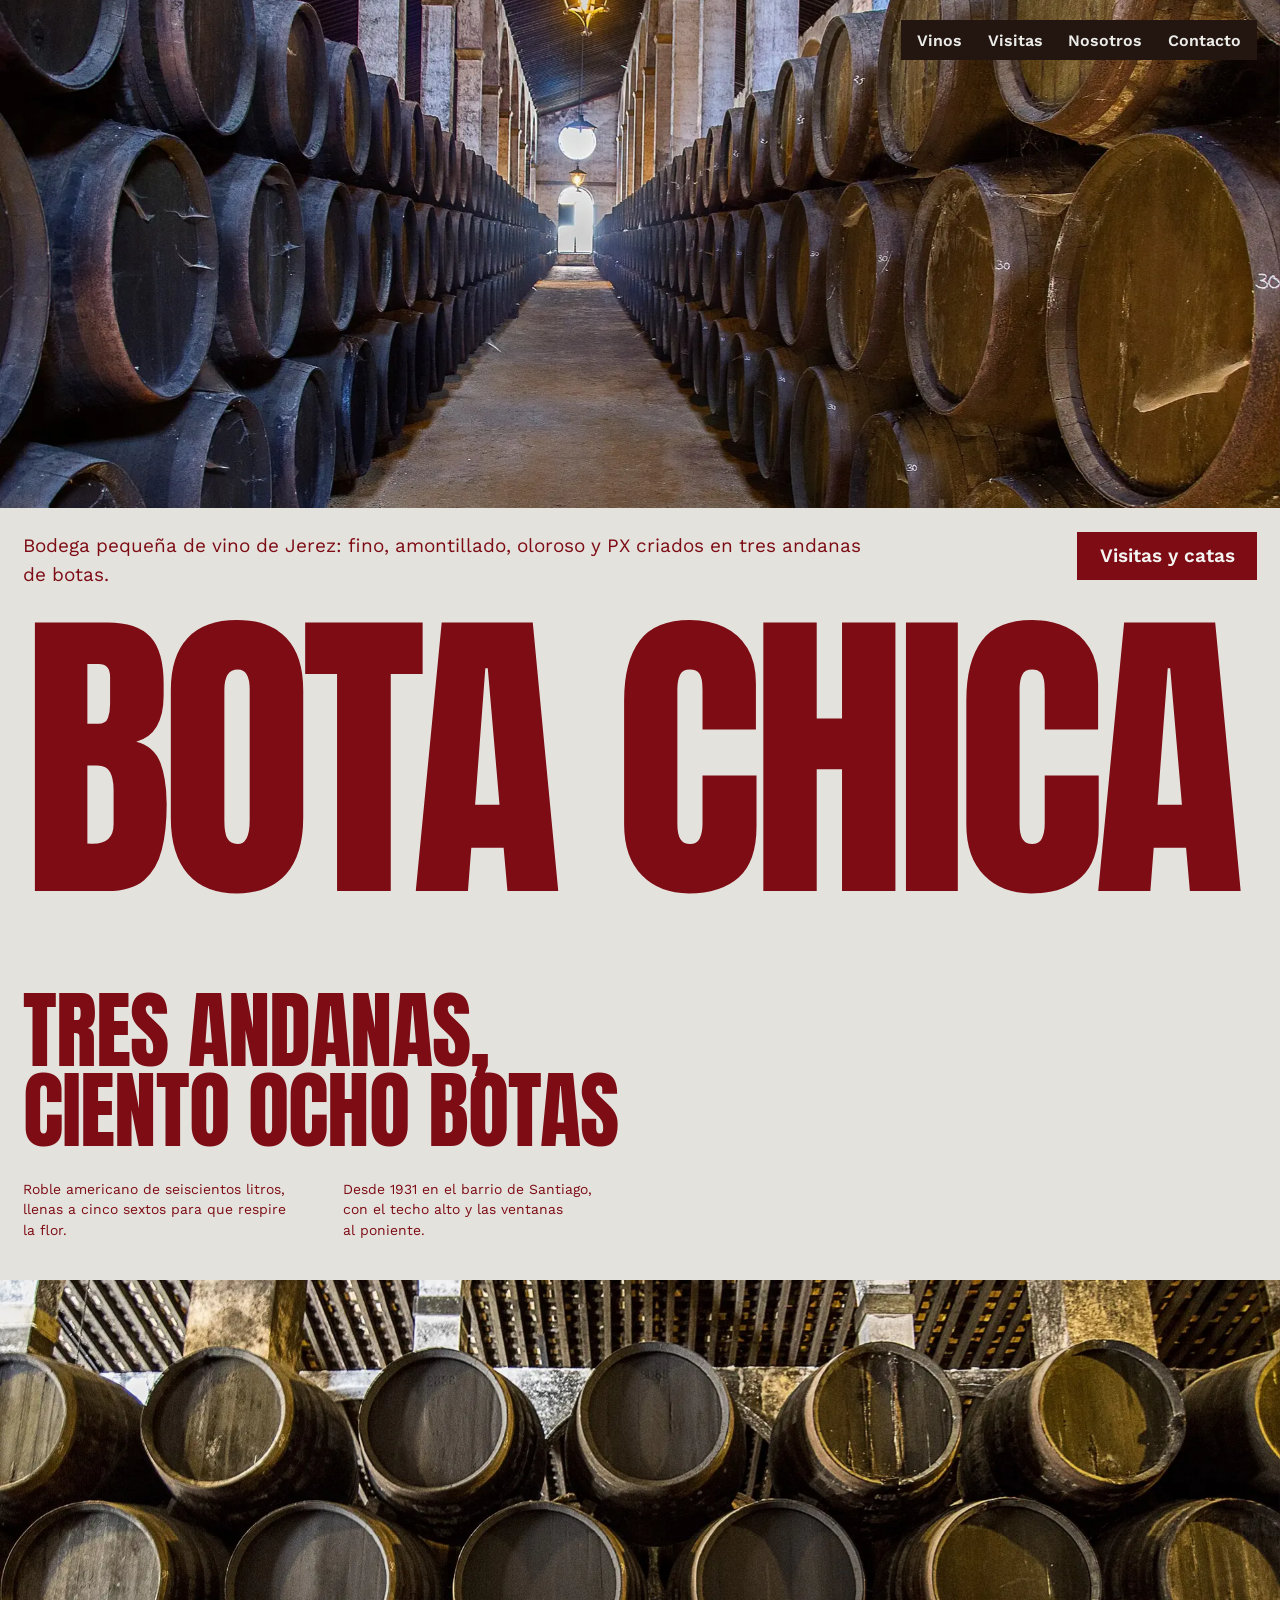
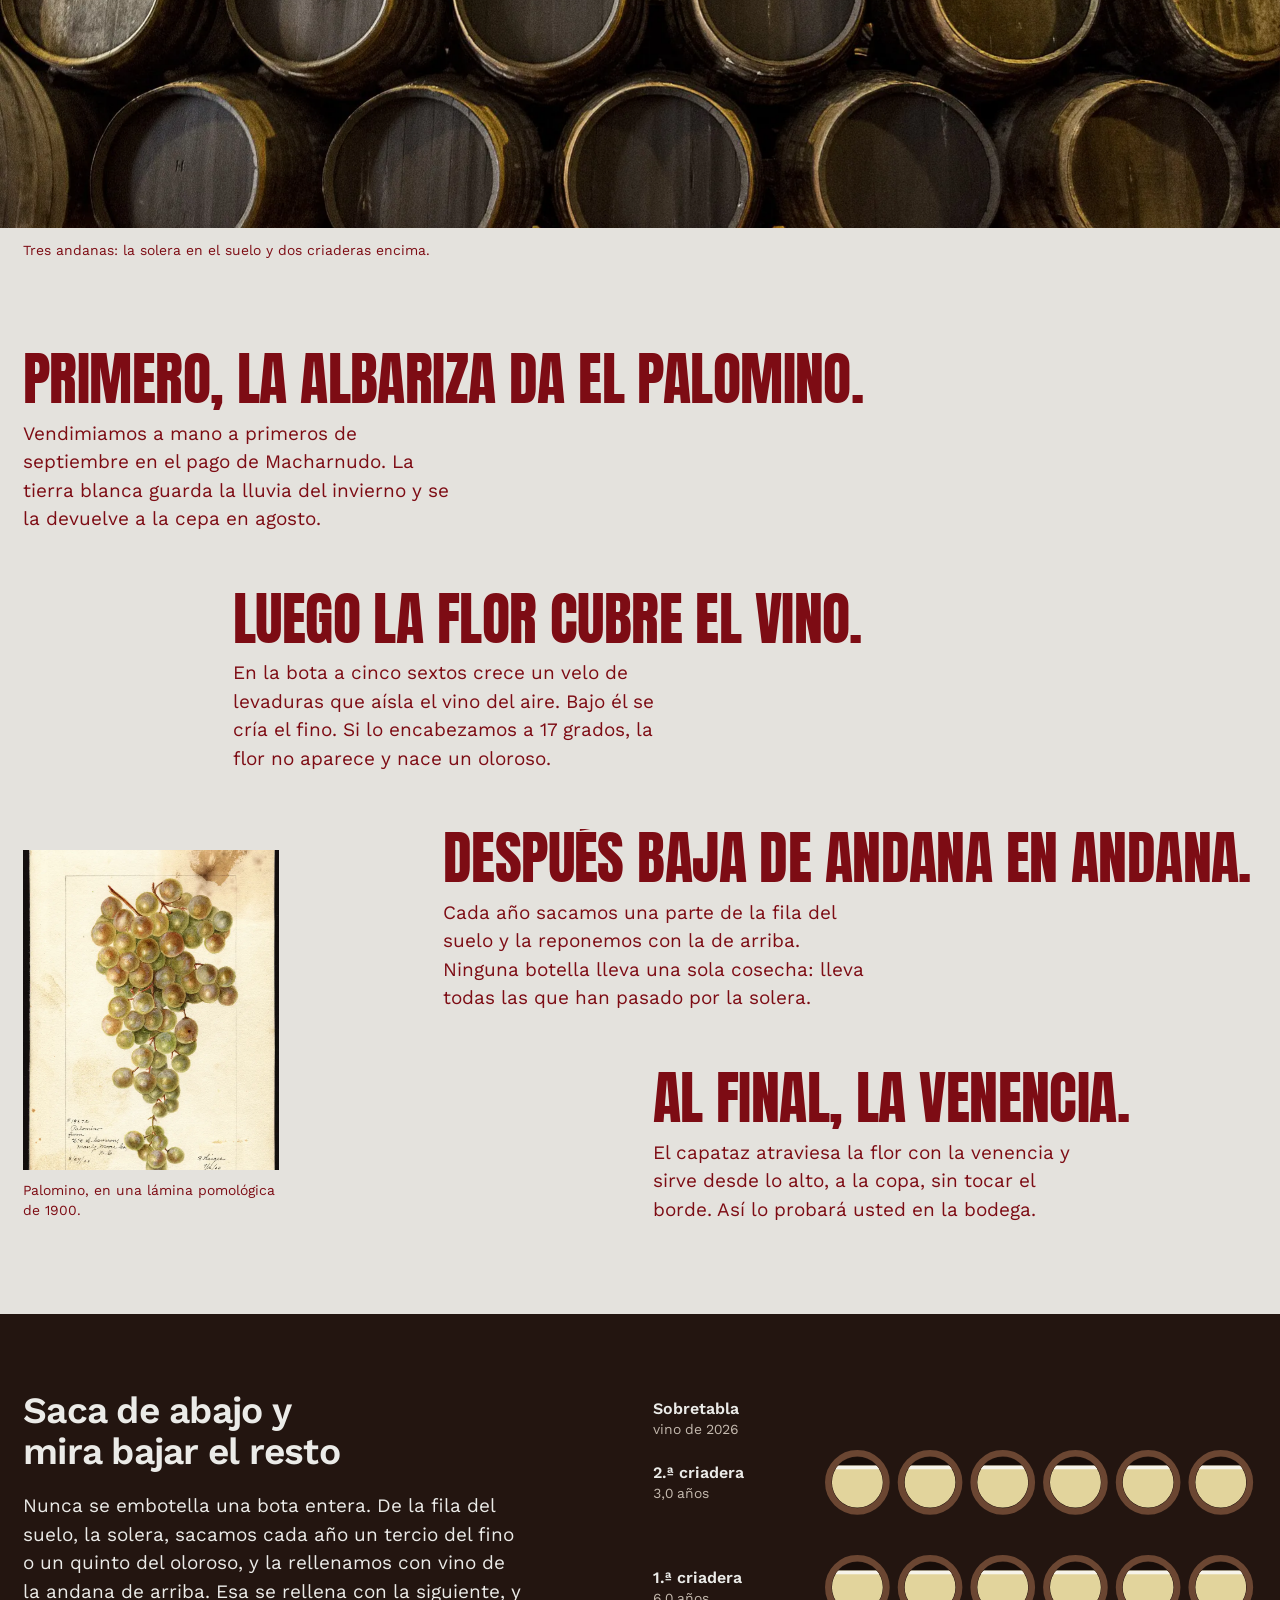
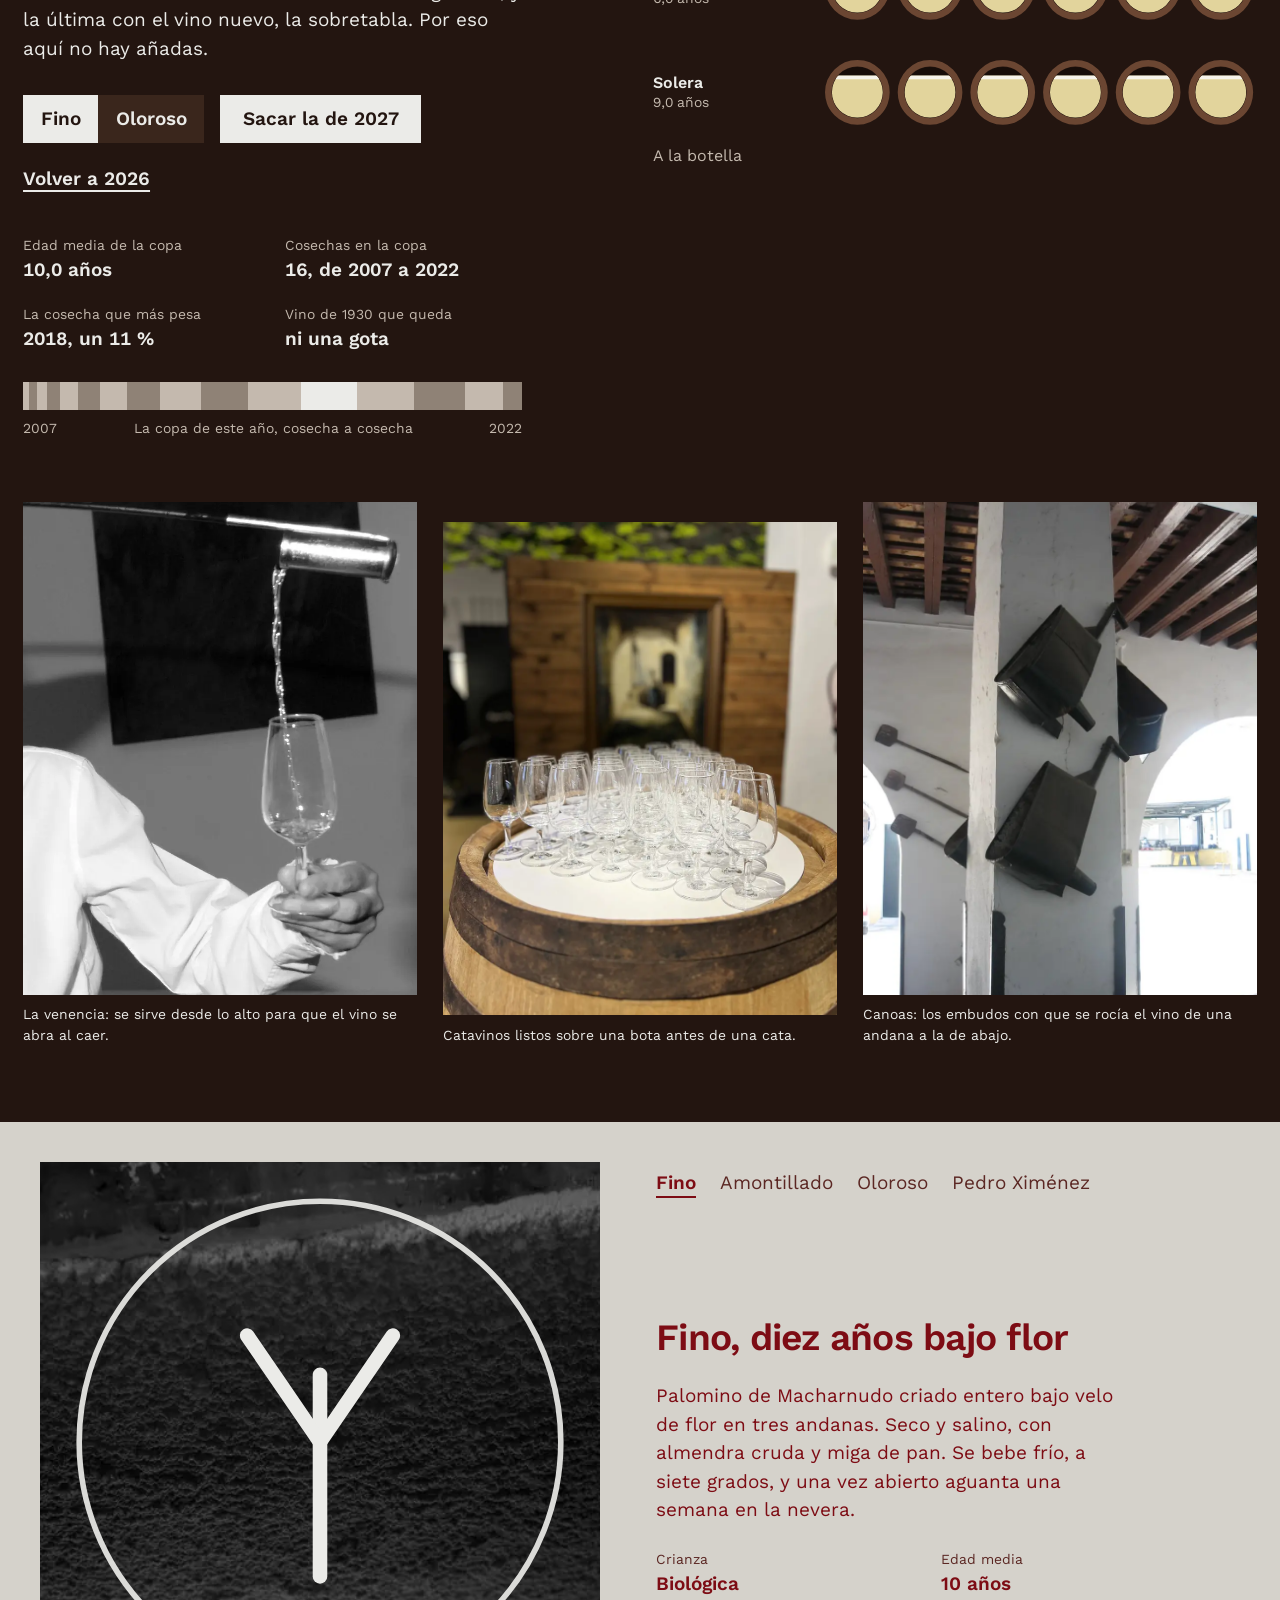
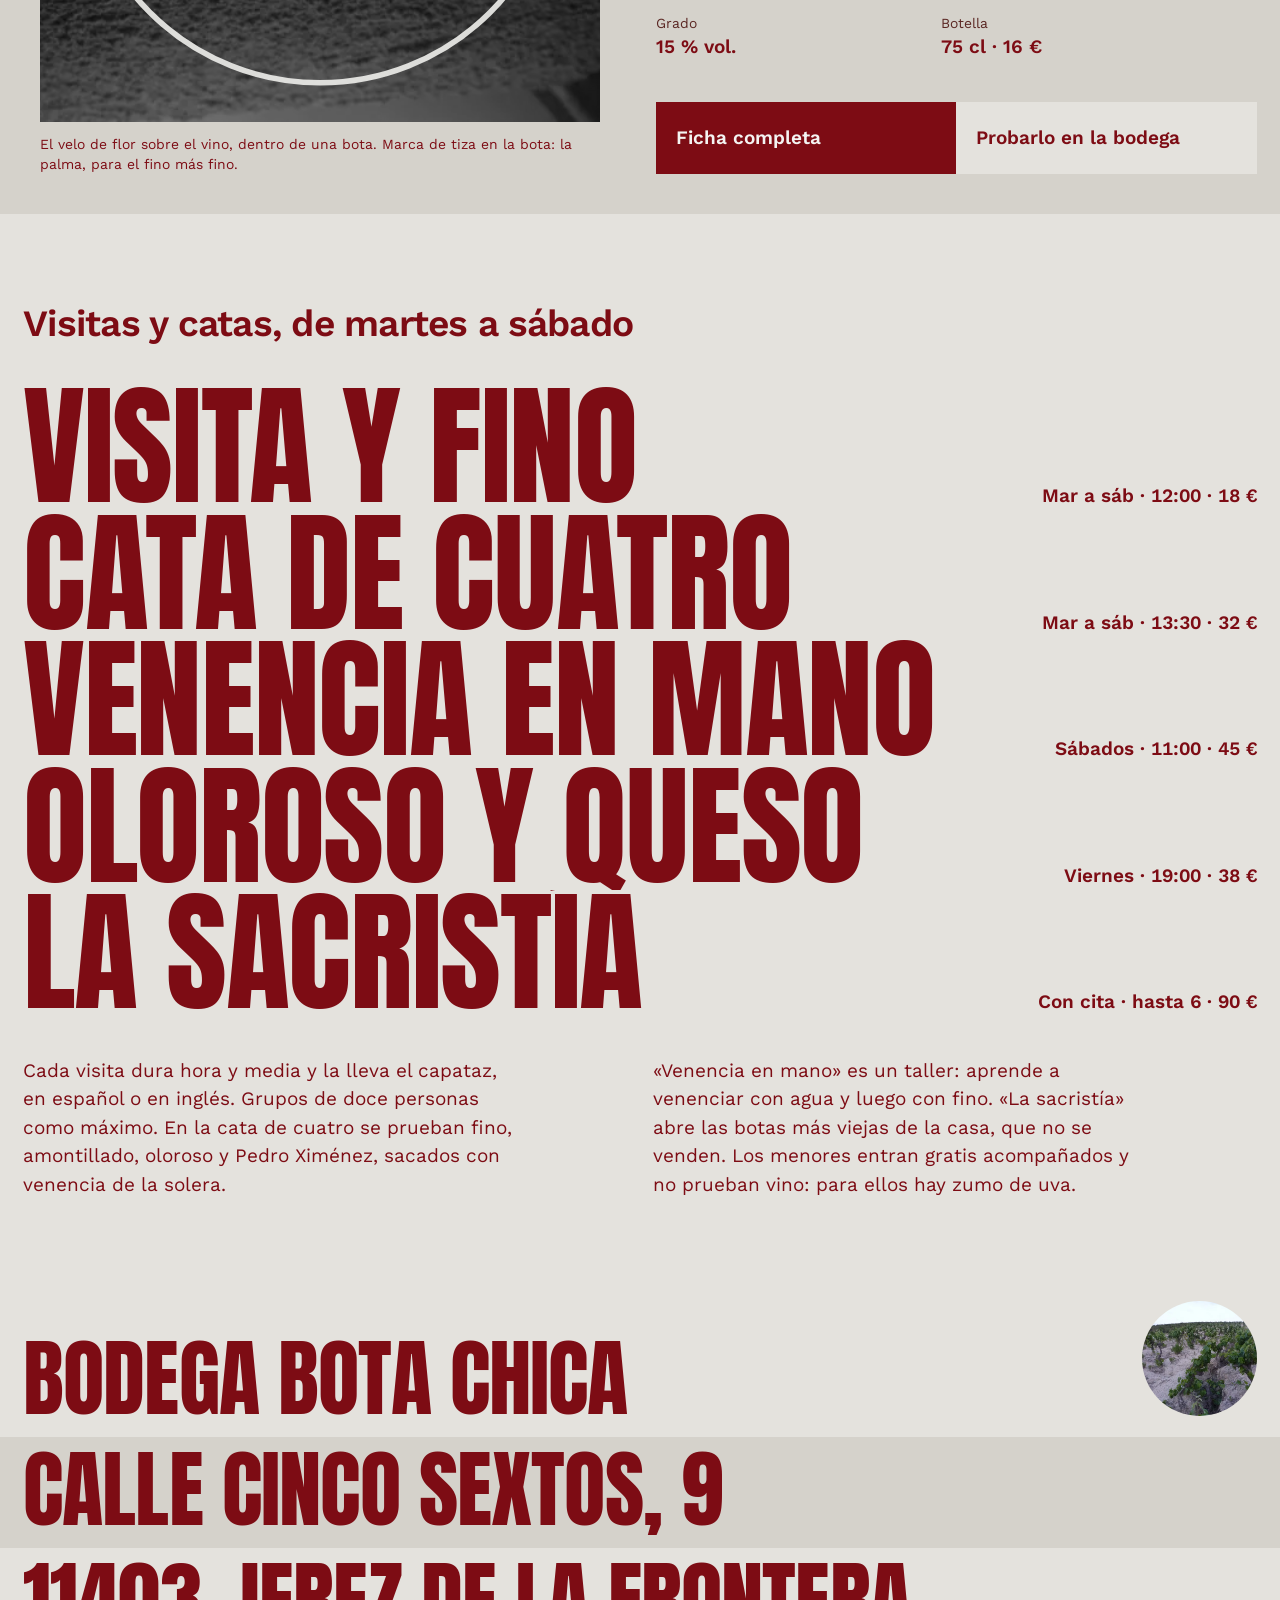
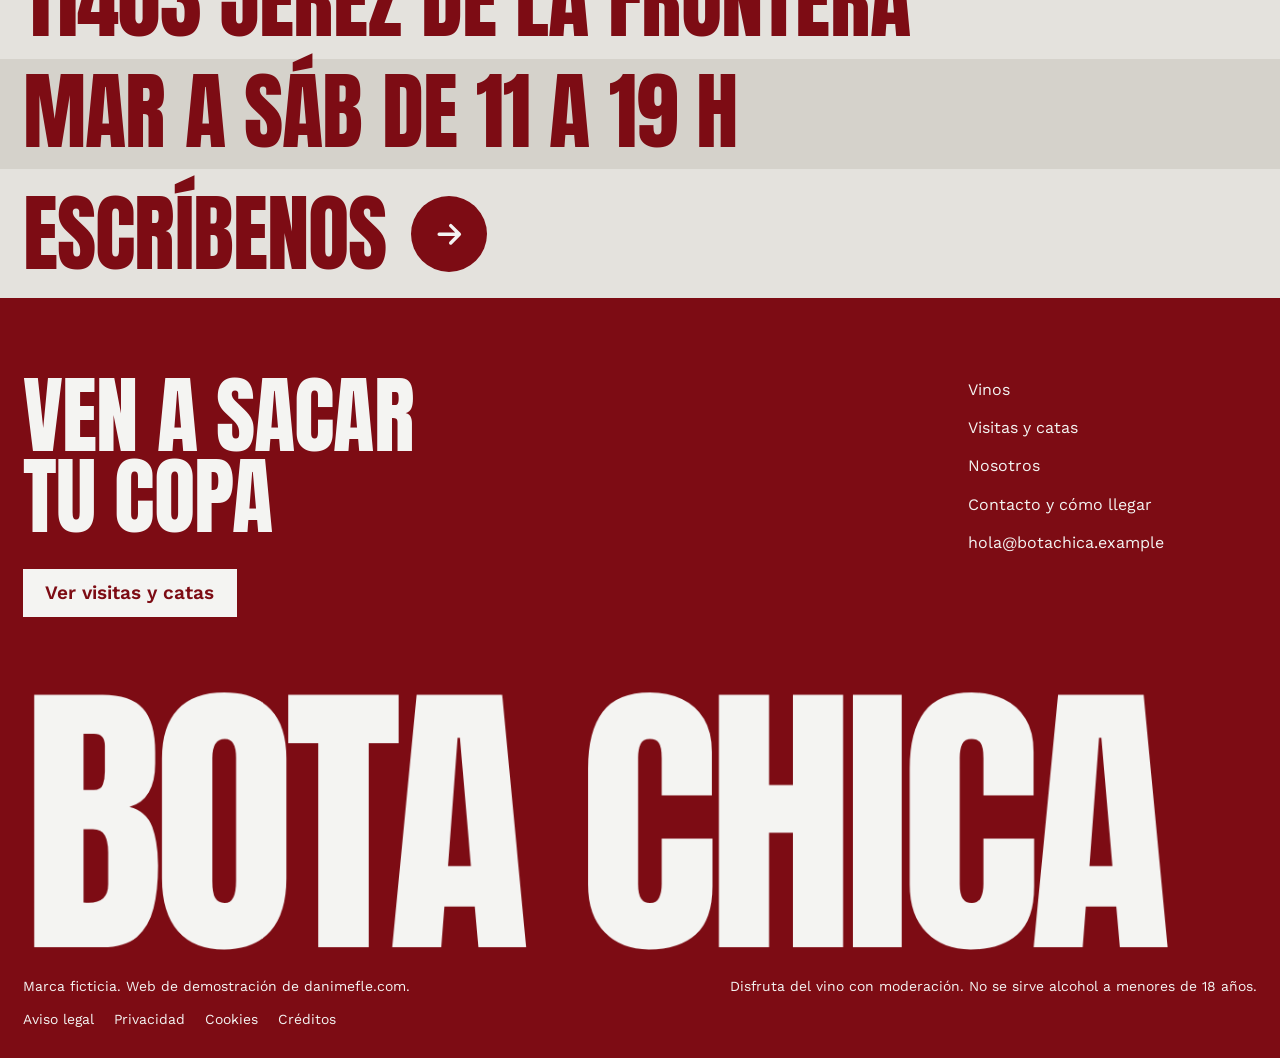
==== index.html @ 3f272dba "Web de demostración completa: portada, páginas del negocio, contacto, legales y créditos" ====
<!doctype html>
<!--
  index.html: Bodega Bota Chica · Vino de Jerez criado en tres andanas
  Web de demostración de una bodega ficticia de vino de Jerez. HTML, CSS y JS en ficheros propios (la CSP no deja código en línea).
  Demo website for a fictional sherry bodega. HTML, CSS and JS in their own files (the CSP forbids inline code).
-->
<html lang="es">
<head>
  <meta charset="utf-8">
  <meta name="viewport" content="width=device-width, initial-scale=1">
  <title>Bodega Bota Chica · Vino de Jerez criado en tres andanas</title>
  <meta name="description" content="Bodega pequeña y ficticia de vino de Jerez: fino, amontillado, oloroso y Pedro Ximénez de criaderas y soleras. Visitas y catas de martes a sábado.">
  <!-- Marca ficticia: no debe salir en buscadores / Fictional brand: keep it out of search engines -->
  <meta name="robots" content="noindex, follow">
  <link rel="canonical" href="https://botachica.danimefle.com/">
  <meta name="theme-color" content="#e4e2dd">
  <!-- Open Graph y Twitter / Open Graph and Twitter -->
  <meta property="og:type" content="website">
  <meta property="og:locale" content="es_ES">
  <meta property="og:site_name" content="Bodega Bota Chica">
  <meta property="og:title" content="Bodega Bota Chica · Vino de Jerez criado en tres andanas">
  <meta property="og:description" content="Bodega pequeña y ficticia de vino de Jerez: fino, amontillado, oloroso y Pedro Ximénez de criaderas y soleras. Visitas y catas de martes a sábado.">
  <meta property="og:url" content="https://botachica.danimefle.com/">
  <meta property="og:image" content="https://botachica.danimefle.com/assets/og/portada.jpg">
  <meta property="og:image:width" content="1200">
  <meta property="og:image:height" content="630">
  <meta name="twitter:card" content="summary_large_image">
  <meta name="twitter:title" content="Bodega Bota Chica · Vino de Jerez criado en tres andanas">
  <meta name="twitter:description" content="Bodega pequeña y ficticia de vino de Jerez: fino, amontillado, oloroso y Pedro Ximénez de criaderas y soleras. Visitas y catas de martes a sábado.">
  <meta name="twitter:image" content="https://botachica.danimefle.com/assets/og/portada.jpg">
  <!-- Iconos y manifiesto / Icons and manifest -->
  <link rel="icon" href="assets/favicon.svg" type="image/svg+xml">
  <link rel="icon" href="assets/favicon-32.png" type="image/png" sizes="32x32">
  <link rel="apple-touch-icon" href="assets/apple-touch-icon.png">
  <link rel="manifest" href="site.webmanifest">
  <!-- Fuentes locales precargadas / Local fonts preloaded -->
  <link rel="preload" href="assets/fonts/anton-400-latin.woff2" as="font" type="font/woff2" crossorigin>
  <link rel="preload" href="assets/fonts/work-sans-var-latin.woff2" as="font" type="font/woff2" crossorigin>
  <script type="application/ld+json">{"@context":"https://schema.org","@type":"WebSite","name":"Bodega Bota Chica","url":"https://botachica.danimefle.com/","inLanguage":"es","description":"Web de demostración de una bodega ficticia de vino de Jerez."}</script>
  <link rel="preload" href="assets/img/bodega-nave-1920.webp" as="image" imagesrcset="assets/img/bodega-nave-960.webp 960w, assets/img/bodega-nave-1920.webp 1920w, assets/img/bodega-nave-2560.webp 2560w" imagesizes="100vw">
  <link rel="stylesheet" href="assets/css/bota-chica.css">
  <!-- Marca html.js antes de pintar / Marks html.js before paint -->
  <script src="assets/js/early.js"></script>
  <script src="assets/js/bota-chica.js" defer></script>
  <!-- Analítica sin cookies / Cookieless analytics -->
  <script defer data-domain="botachica.danimefle.com" src="https://analytics.danimefle.com/js/script.js"></script>
</head>
<body>
  <a class="saltar" href="#contenido">Saltar al contenido</a>
  <!-- ============ PORTADA: el nombre bajo la fotografía ============ -->
  <!-- ============ HERO: the name under the photograph ============ -->
  <header class="hero" id="inicio">
    <div class="hero__photo" data-hero-photo>
      <img src="assets/img/bodega-nave-1920.webp"
           srcset="assets/img/bodega-nave-960.webp 960w, assets/img/bodega-nave-1920.webp 1920w, assets/img/bodega-nave-2560.webp 2560w"
           sizes="100vw" width="1920" height="1280" fetchpriority="high"
           alt="Nave de una bodega de Jerez: dos hileras de botas apiladas en andanas a lo largo de un pasillo con farol y arcos encalados">
      <!-- Navegación sobre la esquina de la foto / Navigation over the photo's corner -->
      <nav class="nav" aria-label="Principal">
        <button class="nav__toggle" type="button" aria-expanded="false" aria-controls="nav-lista">Menú</button>
        <ul class="nav__list" id="nav-lista">
          <li><a class="nav__link" href="vinos.html">Vinos</a></li>
          <li><a class="nav__link" href="visitas.html">Visitas</a></li>
          <li><a class="nav__link" href="sobre-nosotros.html">Nosotros</a></li>
          <li><a class="nav__link" href="contacto.html">Contacto</a></li>
        </ul>
      </nav>
    </div>
    <div class="hero__band">
      <div class="hero__row">
        <p class="hero__lead" data-load style="--d:380ms">Bodega pequeña de vino de Jerez: fino, amontillado, oloroso y PX criados en tres andanas de botas.</p>
        <a class="button" data-load style="--d:460ms" href="visitas.html">Visitas y catas</a>
      </div>
      <h1 class="mark" data-mark="hero">
        <span class="mark__word"><span class="mark__inner">Bota<span class="mark__salto"> </span>Chica</span></span>
      </h1>
    </div>
  </header>

  <main id="contenido">

    <!-- ============ INTRO: titular que rotula una panorámica ============ -->
    <!-- ============ INTRO: a heading that captions a panorama ============ -->
    <section class="intro" aria-labelledby="intro-titulo">
      <div class="intro__head">
        <h2 class="big lines" id="intro-titulo">
          <span class="line"><span data-line style="--i:0">Tres andanas,</span></span>
          <span class="line"><span data-line style="--i:1">ciento ocho botas</span></span>
        </h2>
        <div class="intro__captions">
          <p class="small" data-reveal style="--i:2">Roble americano de seiscientos litros, llenas a cinco sextos para que respire la flor.</p>
          <p class="small" data-reveal style="--i:3">Desde 1931 en el barrio de Santiago, con el techo alto y las ventanas al poniente.</p>
        </div>
      </div>
      <figure class="intro__pano" data-shutter>
        <div class="intro__frame">
          <img src="assets/img/tres-andanas-1920.webp"
               srcset="assets/img/tres-andanas-960.webp 960w, assets/img/tres-andanas-1920.webp 1920w, assets/img/tres-andanas-2560.webp 2560w"
               sizes="100vw" width="1920" height="1280" data-drift
               alt="Tres filas de botas de roble apiladas unas sobre otras bajo arcos encalados, con números de tiza en las cabezas">
        </div>
        <figcaption class="small intro__cap">Tres andanas: la solera en el suelo y dos criaderas encima.</figcaption>
      </figure>
    </section>

    <!-- ============ CÓMO SE HACE: líneas en escalera ============ -->
    <!-- ============ HOW IT IS MADE: lines that step across ============ -->
    <section class="steps" aria-label="Cómo se hace el vino">
      <ol class="steps__list">
        <li class="step step--1" data-reveal>
          <h2 class="big step__line lines"><span class="line"><span data-line>Primero, la albariza da el palomino.</span></span></h2>
          <p class="step__text">Vendimiamos a mano a primeros de septiembre en el pago de Macharnudo. La tierra blanca guarda la lluvia del invierno y se la devuelve a la cepa en agosto.</p>
        </li>
        <li class="step step--2" data-reveal>
          <h3 class="big step__line lines"><span class="line"><span data-line>Luego la flor cubre el vino.</span></span></h3>
          <p class="step__text">En la bota a cinco sextos crece un velo de levaduras que aísla el vino del aire. Bajo él se cría el fino. Si lo encabezamos a 17 grados, la flor no aparece y nace un oloroso.</p>
        </li>
        <li class="step step--3" data-reveal>
          <h3 class="big step__line lines"><span class="line"><span data-line>Después baja de andana en andana.</span></span></h3>
          <p class="step__text">Cada año sacamos una parte de la fila del suelo y la reponemos con la de arriba. Ninguna botella lleva una sola cosecha: lleva todas las que han pasado por la solera.</p>
        </li>
        <li class="step step--4" data-reveal>
          <h3 class="big step__line step__line--last lines"><span class="line"><span data-line>Al final, la venencia.</span></span></h3>
          <p class="step__text">El capataz atraviesa la flor con la venencia y sirve desde lo alto, a la copa, sin tocar el borde. Así lo probará usted en la bodega.</p>
        </li>
      </ol>
      <figure class="steps__plate" data-shutter>
        <img src="assets/img/lamina-palomino-900.webp" width="900" height="1351"
             alt="Lámina en acuarela de un racimo de uva palomino, verde dorada, con hojas y anotaciones a lápiz" loading="lazy">
        <figcaption class="small">Palomino, en una lámina pomológica de 1900.</figcaption>
      </figure>
    </section>

    <!-- ============ LA SOLERA: la cosa viva (sacar y rociar) ============ -->
    <!-- ============ THE SOLERA: the live thing (draw off and refill) ============ -->
    <section class="solera" id="solera" aria-labelledby="solera-titulo">
      <div class="solera__grid">
        <div class="solera__text">
          <h2 class="head" id="solera-titulo" data-reveal>Saca de abajo y mira bajar el resto</h2>
          <p data-reveal style="--i:1">Nunca se embotella una bota entera. De la fila del suelo, la solera, sacamos cada año un tercio del fino o un quinto del oloroso, y la rellenamos con vino de la andana de arriba. Esa se rellena con la siguiente, y la última con el vino nuevo, la sobretabla. Por eso aquí no hay añadas.</p>

          <!-- Controles: solo aparecen con JavaScript / Controls: only shown with JavaScript -->
          <div class="solera__controls" data-reveal style="--i:2">
            <div class="vino-switch" role="group" aria-label="Vino de la solera">
              <button class="chip" type="button" data-vino-elige="fino" aria-pressed="true">Fino</button>
              <button class="chip" type="button" data-vino-elige="oloroso" aria-pressed="false">Oloroso</button>
            </div>
            <button class="button button--chalk" type="button" data-saca><span>Sacar la de <span data-saca-anio>2027</span></span></button>
            <button class="textbutton" type="button" data-reinicia>Volver a 2026</button>
          </div>

          <!-- Lecturas: valores de 2026 ya escritos para la página sin script -->
          <!-- Readouts: 2026 values already written for the no-script page -->
          <dl class="lecturas" aria-live="polite" data-reveal style="--i:3">
            <div><dt>Edad media de la copa</dt><dd data-lee="edad">10,0 años</dd></div>
            <div><dt>Cosechas en la copa</dt><dd data-lee="cosechas">16, de 2007 a 2022</dd></div>
            <div><dt>La cosecha que más pesa</dt><dd data-lee="pesa">2018, un 11 %</dd></div>
            <div><dt>Vino de 1930 que queda</dt><dd data-lee="fundacion">ni una gota</dd></div>
          </dl>
          <div class="copa" aria-hidden="true" data-reveal style="--i:4">
            <div class="copa__strip" data-copa></div>
            <div class="copa__ends small"><span data-copa-ini>2007</span><span>La copa de este año, cosecha a cosecha</span><span data-copa-fin>2022</span></div>
          </div>
        </div>

        <figure class="andanas" data-vino="fino" aria-label="Dibujo de las tres andanas de la solera">
          <div class="andanas__sobre">
            <span class="andanas__label">Sobretabla <span class="andanas__age">vino de <span data-sobre-anio>2026</span></span></span>
            <span class="chorro" data-chorro="3"></span>
          </div>

          <div class="andana" data-fila="2">
            <span class="andanas__label">2.ª criadera <span class="andanas__age" data-edad-fila="2">3,0 años</span></span>
            <svg class="andana__svg" viewBox="0 0 600 100" aria-hidden="true" focusable="false">
              <defs><clipPath id="cab-2"><circle cx="50" cy="50" r="35"/><circle cx="150" cy="50" r="35"/><circle cx="250" cy="50" r="35"/><circle cx="350" cy="50" r="35"/><circle cx="450" cy="50" r="35"/><circle cx="550" cy="50" r="35"/></clipPath></defs>
              <g class="bota__cabeza"><circle cx="50" cy="50" r="35"/><circle cx="150" cy="50" r="35"/><circle cx="250" cy="50" r="35"/><circle cx="350" cy="50" r="35"/><circle cx="450" cy="50" r="35"/><circle cx="550" cy="50" r="35"/></g>
              <g clip-path="url(#cab-2)"><g class="vino" data-nivel><rect class="vino__liquido" x="0" y="27" width="600" height="80"/><rect class="vino__flor" x="0" y="27" width="600" height="5"/></g></g>
              <g class="bota__aro"><circle cx="50" cy="50" r="40"/><circle cx="150" cy="50" r="40"/><circle cx="250" cy="50" r="40"/><circle cx="350" cy="50" r="40"/><circle cx="450" cy="50" r="40"/><circle cx="550" cy="50" r="40"/></g>
            </svg>
          </div>
          <div class="andanas__gap"><span class="chorro" data-chorro="2"></span></div>

          <div class="andana" data-fila="1">
            <span class="andanas__label">1.ª criadera <span class="andanas__age" data-edad-fila="1">6,0 años</span></span>
            <svg class="andana__svg" viewBox="0 0 600 100" aria-hidden="true" focusable="false">
              <defs><clipPath id="cab-1"><circle cx="50" cy="50" r="35"/><circle cx="150" cy="50" r="35"/><circle cx="250" cy="50" r="35"/><circle cx="350" cy="50" r="35"/><circle cx="450" cy="50" r="35"/><circle cx="550" cy="50" r="35"/></clipPath></defs>
              <g class="bota__cabeza"><circle cx="50" cy="50" r="35"/><circle cx="150" cy="50" r="35"/><circle cx="250" cy="50" r="35"/><circle cx="350" cy="50" r="35"/><circle cx="450" cy="50" r="35"/><circle cx="550" cy="50" r="35"/></g>
              <g clip-path="url(#cab-1)"><g class="vino" data-nivel><rect class="vino__liquido" x="0" y="27" width="600" height="80"/><rect class="vino__flor" x="0" y="27" width="600" height="5"/></g></g>
              <g class="bota__aro"><circle cx="50" cy="50" r="40"/><circle cx="150" cy="50" r="40"/><circle cx="250" cy="50" r="40"/><circle cx="350" cy="50" r="40"/><circle cx="450" cy="50" r="40"/><circle cx="550" cy="50" r="40"/></g>
            </svg>
          </div>
          <div class="andanas__gap"><span class="chorro" data-chorro="1"></span></div>

          <div class="andana" data-fila="0">
            <span class="andanas__label">Solera <span class="andanas__age" data-edad-fila="0">9,0 años</span></span>
            <svg class="andana__svg" viewBox="0 0 600 100" aria-hidden="true" focusable="false">
              <defs><clipPath id="cab-0"><circle cx="50" cy="50" r="35"/><circle cx="150" cy="50" r="35"/><circle cx="250" cy="50" r="35"/><circle cx="350" cy="50" r="35"/><circle cx="450" cy="50" r="35"/><circle cx="550" cy="50" r="35"/></clipPath></defs>
              <g class="bota__cabeza"><circle cx="50" cy="50" r="35"/><circle cx="150" cy="50" r="35"/><circle cx="250" cy="50" r="35"/><circle cx="350" cy="50" r="35"/><circle cx="450" cy="50" r="35"/><circle cx="550" cy="50" r="35"/></g>
              <g clip-path="url(#cab-0)"><g class="vino" data-nivel><rect class="vino__liquido" x="0" y="27" width="600" height="80"/><rect class="vino__flor" x="0" y="27" width="600" height="5"/></g></g>
              <g class="bota__aro"><circle cx="50" cy="50" r="40"/><circle cx="150" cy="50" r="40"/><circle cx="250" cy="50" r="40"/><circle cx="350" cy="50" r="40"/><circle cx="450" cy="50" r="40"/><circle cx="550" cy="50" r="40"/></g>
            </svg>
          </div>
          <div class="andanas__salida"><span class="chorro chorro--salida" data-chorro="0"></span><span class="andanas__label">A la botella</span></div>
        </figure>
      </div>

      <!-- Fotos del oficio bajo la solera / Photos of the craft under the solera -->
      <div class="solera__fotos">
        <figure class="solera__foto" data-shutter>
          <img src="assets/img/venencia-recorte-768.webp" width="768" height="1278" loading="lazy"
               alt="La punta de una venencia vierte un chorro fino de vino en una copa que sostiene una mano">
          <figcaption class="small">La venencia: se sirve desde lo alto para que el vino se abra al caer.</figcaption>
        </figure>
        <figure class="solera__foto" data-shutter>
          <img src="assets/img/catavinos-bota-900.webp" width="900" height="1200" loading="lazy"
               alt="Catavinos vacíos preparados sobre la tapa de una bota">
          <figcaption class="small">Catavinos listos sobre una bota antes de una cata.</figcaption>
        </figure>
        <figure class="solera__foto" data-shutter>
          <img src="assets/img/canoas-800.webp" width="800" height="1066"
               alt="Canoas de metal colgadas de una columna encalada: los embudos con los que se pasa el vino de una bota a otra" loading="lazy">
          <figcaption class="small">Canoas: los embudos con que se rocía el vino de una andana a la de abajo.</figcaption>
        </figure>
      </div>
    </section>

    <!-- ============ LOS VINOS: placa cuadrada y texto escueto ============ -->
    <!-- ============ THE WINES: square plate, spare text ============ -->
    <section class="vinos" id="vinos" aria-label="Los vinos de la bodega">
      <figure class="vinos__plate" data-shutter>
        <img src="assets/img/velo-de-flor-1200.webp" srcset="assets/img/velo-de-flor-700.webp 700w, assets/img/velo-de-flor-1200.webp 1200w" sizes="(min-width: 48em) 50vw, 100vw" width="1200" height="800"
             alt="Velo de flor visto de cerca dentro de una bota: una capa de levadura rugosa sobre el vino" loading="lazy">
        <!-- Cabeza de bota con la marca de tiza del vino elegido / Cask head with the chalk mark of the chosen wine -->
        <svg class="tiza" viewBox="0 0 100 100" aria-hidden="true" focusable="false">
          <circle class="tiza__aro" cx="50" cy="50" r="43"/>
          <g class="tiza__marca is-on" data-marca="fino"><path pathLength="1" d="M50 74 L50 38"/><path pathLength="1" d="M50 50 L37 31"/><path pathLength="1" d="M50 50 L63 31"/></g>
          <g class="tiza__marca" data-marca="amontillado"><path pathLength="1" d="M40 72 L60 30"/><path pathLength="1" d="M64 70 L65 71"/></g>
          <g class="tiza__marca" data-marca="oloroso"><path pathLength="1" d="M33 72 L49 30"/><path pathLength="1" d="M51 72 L67 30"/></g>
          <g class="tiza__marca" data-marca="px"><path pathLength="1" d="M30 72 L30 32 L41 32 C51 32 51 50 41 50 L30 50"/><path pathLength="1" d="M57 32 L73 72"/><path pathLength="1" d="M73 32 L57 72"/></g>
        </svg>
        <figcaption class="small">El velo de flor sobre el vino, dentro de una bota. <span data-marca-texto>Marca de tiza en la bota: la palma, para el fino más fino.</span></figcaption>
      </figure>

      <div class="vinos__side">
        <div class="tabs" role="tablist" aria-label="Elige un vino">
          <button class="tab" role="tab" type="button" id="tab-fino" aria-controls="vino-fino" aria-selected="true" data-tab="fino">Fino</button>
          <button class="tab" role="tab" type="button" id="tab-amontillado" aria-controls="vino-amontillado" aria-selected="false" tabindex="-1" data-tab="amontillado">Amontillado</button>
          <button class="tab" role="tab" type="button" id="tab-oloroso" aria-controls="vino-oloroso" aria-selected="false" tabindex="-1" data-tab="oloroso">Oloroso</button>
          <button class="tab" role="tab" type="button" id="tab-px" aria-controls="vino-px" aria-selected="false" tabindex="-1" data-tab="px">Pedro Ximénez</button>
        </div>

        <!-- Fichas de vino: sin script se ven las cuatro seguidas -->
        <!-- Wine sheets: without script all four show one after another -->
        <div class="vino-panel" role="tabpanel" id="vino-fino" aria-labelledby="tab-fino" data-panel="fino" data-marca-texto="Marca de tiza en la bota: la palma, para el fino más fino.">
          <h2 class="head">Fino, diez años bajo flor</h2>
          <p>Palomino de Macharnudo criado entero bajo velo de flor en tres andanas. Seco y salino, con almendra cruda y miga de pan. Se bebe frío, a siete grados, y una vez abierto aguanta una semana en la nevera.</p>
          <dl class="ficha">
            <div><dt>Crianza</dt><dd>Biológica</dd></div>
            <div><dt>Edad media</dt><dd>10 años</dd></div>
            <div><dt>Grado</dt><dd>15 % vol.</dd></div>
            <div><dt>Botella</dt><dd>75 cl · 16 €</dd></div>
          </dl>
          <div class="cells">
            <a class="cell cell--ink" href="vinos.html#fino">Ficha completa</a>
            <a class="cell cell--tone" href="visitas.html">Probarlo en la bodega</a>
          </div>
        </div>

        <div class="vino-panel" role="tabpanel" id="vino-amontillado" aria-labelledby="tab-amontillado" data-panel="amontillado" data-marca-texto="Marca de tiza de la casa para las botas de amontillado: raya y punto.">
          <h2 class="head">Amontillado, dieciocho años</h2>
          <p>Empieza como nuestro fino. Cuando la flor se agota, pasados los diez años, lo encabezamos a diecisiete grados y sigue otros ocho en una solera sin velo. Avellana tostada, yodo y un final largo y seco.</p>
          <dl class="ficha">
            <div><dt>Crianza</dt><dd>Biológica y oxidativa</dd></div>
            <div><dt>Edad media</dt><dd>18 años</dd></div>
            <div><dt>Grado</dt><dd>18 % vol.</dd></div>
            <div><dt>Botella</dt><dd>50 cl · 28 €</dd></div>
          </dl>
          <div class="cells">
            <a class="cell cell--ink" href="vinos.html#amontillado">Ficha completa</a>
            <a class="cell cell--tone" href="visitas.html">Probarlo en la bodega</a>
          </div>
        </div>

        <div class="vino-panel" role="tabpanel" id="vino-oloroso" aria-labelledby="tab-oloroso" data-panel="oloroso" data-marca-texto="Marca de tiza en la bota: dos rayas, las botas de oloroso.">
          <h2 class="head">Oloroso, dieciséis años</h2>
          <p>Lo encabezamos desde el primer día para que no crezca la flor y el aire haga su trabajo despacio. Sale caoba, con nuez, cuero y un punto de naranja amarga. Seco, aunque huela a dulce.</p>
          <dl class="ficha">
            <div><dt>Crianza</dt><dd>Oxidativa</dd></div>
            <div><dt>Edad media</dt><dd>16 años</dd></div>
            <div><dt>Grado</dt><dd>19 % vol.</dd></div>
            <div><dt>Botella</dt><dd>50 cl · 26 €</dd></div>
          </dl>
          <div class="cells">
            <a class="cell cell--ink" href="vinos.html#oloroso">Ficha completa</a>
            <a class="cell cell--tone" href="visitas.html">Probarlo en la bodega</a>
          </div>
        </div>

        <div class="vino-panel" role="tabpanel" id="vino-px" aria-labelledby="tab-px" data-panel="px" data-marca-texto="Marca de tiza de la casa para el Pedro Ximénez: las letras de la uva.">
          <h2 class="head">Pedro Ximénez, doce años</h2>
          <p>Uva Pedro Ximénez asoleada sobre esteras hasta que se vuelve pasa. El mosto se encabeza y se cría en su propia solera, la más pequeña de la casa. Higo, dátil y café; para el postre o para el queso azul.</p>
          <dl class="ficha">
            <div><dt>Crianza</dt><dd>Oxidativa</dd></div>
            <div><dt>Edad media</dt><dd>12 años</dd></div>
            <div><dt>Grado</dt><dd>15 % vol.</dd></div>
            <div><dt>Botella</dt><dd>37,5 cl · 24 €</dd></div>
          </dl>
          <div class="cells">
            <a class="cell cell--ink" href="vinos.html#px">Ficha completa</a>
            <a class="cell cell--tone" href="visitas.html">Probarlo en la bodega</a>
          </div>
        </div>
      </div>
    </section>

    <!-- ============ VISITAS: una por línea, como un cartel ============ -->
    <!-- ============ VISITS: one per poster line ============ -->
    <section class="visitas" id="visitas" aria-labelledby="visitas-titulo">
      <h2 class="head visitas__titulo" id="visitas-titulo" data-reveal>Visitas y catas, de martes a sábado</h2>
      <ul class="cartel">
        <li data-reveal style="--i:0"><a class="cartel__row" href="visitas.html#visita-y-fino"><span class="cartel__name">Visita y fino</span><span class="cartel__fact">Mar a sáb · 12:00 · 18 €</span></a></li>
        <li data-reveal style="--i:1"><a class="cartel__row" href="visitas.html#cata-de-cuatro"><span class="cartel__name">Cata de cuatro</span><span class="cartel__fact">Mar a sáb · 13:30 · 32 €</span></a></li>
        <li data-reveal style="--i:2"><a class="cartel__row" href="visitas.html#venencia-en-mano"><span class="cartel__name">Venencia en mano</span><span class="cartel__fact">Sábados · 11:00 · 45 €</span></a></li>
        <li data-reveal style="--i:3"><a class="cartel__row" href="visitas.html#oloroso-y-queso"><span class="cartel__name">Oloroso y queso</span><span class="cartel__fact">Viernes · 19:00 · 38 €</span></a></li>
        <li data-reveal style="--i:4"><a class="cartel__row" href="visitas.html#la-sacristia"><span class="cartel__name">La sacristía</span><span class="cartel__fact">Con cita · hasta 6 · 90 €</span></a></li>
      </ul>
      <div class="visitas__notas">
        <p data-reveal style="--i:5">Cada visita dura hora y media y la lleva el capataz, en español o en inglés. Grupos de doce personas como máximo. En la cata de cuatro se prueban fino, amontillado, oloroso y Pedro Ximénez, sacados con venencia de la solera.</p>
        <p data-reveal style="--i:6">«Venencia en mano» es un taller: aprende a venenciar con agua y luego con fino. «La sacristía» abre las botas más viejas de la casa, que no se venden. Los menores entran gratis acompañados y no prueban vino: para ellos hay zumo de uva.</p>
      </div>
    </section>

    <!-- ============ DÓNDE: la dirección en filas grandes ============ -->
    <!-- ============ WHERE: the address in display rows ============ -->
    <section class="donde" id="donde" aria-labelledby="donde-titulo">
      <div class="fila fila--a">
        <h2 class="fila__text" id="donde-titulo">Bodega Bota Chica</h2>
        <img class="fila__foto" src="assets/img/albariza-600.webp" width="600" height="450" loading="lazy"
             alt="Viñas de palomino sobre tierra albariza, blanca y agrietada">
      </div>
      <div class="fila fila--b"><a class="fila__text fila__link" href="contacto.html#mapa">Calle Cinco Sextos, 9</a></div>
      <div class="fila fila--a"><p class="fila__text">11403 Jerez de la Frontera</p></div>
      <div class="fila fila--b"><p class="fila__text">Mar a sáb<span class="fila__br"> </span>de 11 a 19 h</p></div>
      <div class="fila fila--saludo">
        <p class="fila__text">Escríbenos</p>
        <a class="redondo" href="contacto.html" aria-label="Escribir a la bodega desde el formulario de contacto">
          <svg viewBox="0 0 24 24" aria-hidden="true" focusable="false"><path d="M5 12h13M13 6l6 6-6 6"/></svg>
        </a>
      </div>
    </section>

  </main>
  <!-- ============ PIE: invitación, enlaces y nombre entero ============ -->
  <!-- ============ FOOTER: invitation, links and the whole name ============ -->
  <footer class="pie">
    <div class="pie__top">
      <div class="pie__invita">
        <h2 class="big lines pie__frase" data-reveal>
          <span class="line"><span data-line style="--i:0">Ven a sacar</span></span>
          <span class="line"><span data-line style="--i:1">tu copa</span></span>
        </h2>
        <a class="button button--chalk" href="visitas.html" data-reveal style="--i:2">Ver visitas y catas</a>
      </div>
      <nav class="pie__links" aria-label="Pie" data-reveal style="--i:3">
        <ul>
          <li><a class="link" href="vinos.html">Vinos</a></li>
          <li><a class="link" href="visitas.html">Visitas y catas</a></li>
          <li><a class="link" href="sobre-nosotros.html">Nosotros</a></li>
          <li><a class="link" href="contacto.html">Contacto y cómo llegar</a></li>
          <li><a class="link" href="mailto:hola@botachica.example">hola@botachica.example</a></li>
        </ul>
      </nav>
    </div>
    <!-- Base del pie: el nombre entero a la izquierda y lo legal a la derecha -->
    <!-- Footer base: the whole name on the left, the legal lines on the right -->
    <div class="pie__base">
      <p class="mark mark--pie" aria-hidden="true" data-mark="pie"><span class="mark__word">Bota Chica</span></p>
      <div class="pie__legal small">
        <p>Marca ficticia. <a class="link" href="https://danimefle.com">Web de demostración de danimefle.com</a>.</p>
        <p>Disfruta del vino con moderación. No se sirve alcohol a menores de 18 años.</p>
        <ul class="pie__legales">
          <li><a class="link" href="aviso-legal.html">Aviso legal</a></li>
          <li><a class="link" href="privacidad.html">Privacidad</a></li>
          <li><a class="link" href="cookies.html">Cookies</a></li>
          <li><a class="link" href="creditos.html">Créditos</a></li>
        </ul>
      </div>
    </div>
  </footer>

</body>
</html>
---- assets/css/bota-chica.css ----
/*
  bota-chica.css: Estilos de la landing de Bodega Bota Chica.
  bota-chica.css: Styles for the Bodega Bota Chica landing page.

  Dirección: «el nombre como monumento». Suelo de tiza de albariza, tinta granate de oloroso
  y un campo oscuro de madera de bota para la solera. Anton para lo grande, Work Sans para leer.
  Direction: "the name as a monument". Albariza chalk ground, oloroso-garnet ink and a dark
  cask-wood field for the solera. Anton for the big type, Work Sans for reading.
*/

/* ---------- Fuentes locales / Local fonts ---------- */
@font-face {
  font-family: "Anton";
  src: url("../fonts/anton-400-latin.woff2") format("woff2");
  font-weight: 400;
  font-style: normal;
  font-display: swap;
}
@font-face {
  font-family: "Work Sans";
  src: url("../fonts/work-sans-var-latin.woff2") format("woff2");
  font-weight: 100 900;
  font-style: normal;
  font-display: swap;
}

/* ---------- Tokens: color, tipo, espacio y movimiento ---------- */
/* ---------- Tokens: colour, type, space and motion ---------- */
:root {
  /* Suelo de tiza y tinta granate (el dorado de la hoja queda prohibido) */
  /* Chalk ground and garnet ink (the sheet's gold is banned) */
  --bg: #e4e2dd;
  --surface: #d5d2cb;
  --ink: #7d0c14;
  --muted: #5b2723;
  --accent: #7d0c14;
  --accent-ink: #f4f4f2;
  /* Campo de madera de bota / Cask-wood field */
  --wood: #231510;
  --wood-2: #3a261c;
  --on-wood: #ebebe8;
  --on-wood-muted: #c4b9ae;
  /* Colores del vino, solo dentro del dibujo / Wine colours, only inside the drawing */
  --wine-fino: #e2d49c;
  --wine-flor: #f6f3ea;
  --wine-oloroso: #8c3a1b;

  --font-display: "Anton", "Arial Narrow", sans-serif;
  --font-text: "Work Sans", system-ui, sans-serif;

  /* Cinco tamaños más el monumento / Five sizes plus the monument */
  --step-small: clamp(0.8125rem, 0.79rem + 0.1vw, 0.875rem);
  --step-body: clamp(1.0625rem, 1rem + 0.25vw, 1.1875rem);
  --step-head: clamp(1.75rem, 1.2rem + 1.4vw, 2.5rem);
  --step-big: clamp(2.6rem, 1rem + 5.4vw, 5.6rem);
  --step-display: clamp(3.6rem, 0.6rem + 9.6vw, 9.4rem);

  --margin: clamp(1.125rem, 1.8vw, 1.75rem);
  --gutter: clamp(1rem, 2vw, 2rem);
  --section: clamp(4rem, 7vw, 7rem);

  --ease-out: cubic-bezier(0.22, 1, 0.36, 1);
  --ease-expo: cubic-bezier(0.16, 1, 0.3, 1);
  --ease-in-out: cubic-bezier(0.76, 0, 0.24, 1);
  --ease-soft: cubic-bezier(0.33, 1, 0.68, 1);
  --t-press: 140ms;
  --t-hover: 180ms;
  --t-ui: 240ms;
  --t-reveal: 800ms;
}

/* ---------- Base ---------- */
*, *::before, *::after { box-sizing: border-box; }
html { -webkit-text-size-adjust: 100%; text-size-adjust: 100%; }
body {
  margin: 0;
  background: var(--bg);
  color: var(--ink);
  font-family: var(--font-text);
  font-size: var(--step-body);
  line-height: 1.5;
  font-kerning: normal;
  -webkit-font-smoothing: antialiased;
  overflow-x: clip;
}
h1, h2, h3, p, figure, ul, ol, dl, dd { margin: 0; }
ul, ol { padding: 0; list-style: none; }
img, svg { display: block; max-width: 100%; }
img { height: auto; }
a { color: inherit; }
button { font: inherit; color: inherit; background: none; border: 0; padding: 0; cursor: pointer; }
p { max-width: 62ch; text-wrap: pretty; }
::selection { background: var(--ink); color: var(--accent-ink); }
:focus-visible { outline: 3px solid currentColor; outline-offset: 3px; }
:target { scroll-margin-top: 1rem; }
.sr-only { position: absolute; width: 1px; height: 1px; overflow: hidden; clip-path: inset(50%); white-space: nowrap; }
.small { font-size: var(--step-small); line-height: 1.45; }

/* Tipos de pantalla: Anton en mayúsculas, apretado / Display type: Anton, uppercase, tight */
.big, .mark, .cartel__name, .fila__text, .step__line {
  font-family: var(--font-display);
  font-weight: 400;
  text-transform: uppercase;
  letter-spacing: -0.01em;
  font-kerning: normal;
}
.big { font-size: var(--step-big); line-height: 0.95; }
.head { font-family: var(--font-text); font-weight: 600; font-size: var(--step-head); line-height: 1.1; letter-spacing: -0.02em; text-wrap: balance; }

/* Líneas con máscara para que suban / Masked lines that rise */
.lines .line { display: block; overflow: clip; padding-bottom: 0.06em; margin-bottom: -0.06em; }
.lines [data-line] { display: block; }

/* ---------- Controles: un botón, esquinas rectas ---------- */
/* ---------- Controls: one button shape, square corners ---------- */
.button {
  display: inline-flex; align-items: center; justify-content: center;
  min-height: 3rem; padding: 0 1.4rem;
  background: var(--accent); color: var(--accent-ink);
  font-weight: 600; text-decoration: none; white-space: nowrap;
  transition: transform var(--t-press) var(--ease-out), background-color var(--t-hover) ease, color var(--t-hover) ease;
}
.button:active { transform: scale(0.96); }
.button--chalk { background: var(--on-wood); color: var(--wood); }
.link { text-decoration: underline; text-decoration-color: transparent; text-underline-offset: 0.2em; text-decoration-thickness: 0.08em; transition: text-decoration-color var(--t-hover) ease; }
@media (hover: hover) and (pointer: fine) {
  .button:hover { background: var(--wood); color: var(--on-wood); }
  .button--chalk:hover { background: var(--bg); color: var(--ink); }
  .link:hover { text-decoration-color: currentColor; }
}

/* ============ PORTADA / HERO ============ */
.hero {
  min-height: 100svh;
  display: grid;
  grid-template-rows: minmax(40svh, 1fr) auto;
}
.hero__photo { position: relative; overflow: clip; background: #4b3b30; }
.hero__photo img { position: absolute; inset: 0; width: 100%; height: 100%; object-fit: cover; object-position: 50% 32%; transform-origin: 50% 40%; }
.hero__band { padding: 1.5rem var(--margin) 0; overflow: clip; }
.hero__row { display: flex; justify-content: space-between; align-items: flex-start; gap: var(--gutter); margin-bottom: 2.25rem; }
.hero__lead { max-width: 70ch; font-size: var(--step-body); }

/* El nombre ocupa todo el ancho: Anton mide unas 3,1 em en «ANDANA» */
/* The name spans the full width: Anton sets "ANDANA" at about 3.1 em */
.mark {
  /* «BOTA CHICA» mide unas 3,9 em en Anton; en el móvil va en dos líneas («CHICA», unas 2 em) */
  /* "BOTA CHICA" sets at about 3.9 em in Anton; on phones it breaks into two lines ("CHICA", about 2 em) */
  --fit: calc((100vw - 2 * var(--margin)) / 3.95);
  font-size: min(var(--fit), calc((60svh - 8rem) / 0.88), 36rem);
  line-height: 0.86;
  letter-spacing: -0.035em;
  white-space: nowrap;
  margin-top: 0.06em;
  padding-bottom: 0.02em;
}
.mark__word { display: block; transform-origin: 50% 100%; transform: scale(var(--mark-scale, 1)); will-change: transform; }

/* Navegación sobre la foto / Navigation over the photo */
.nav { position: absolute; top: 1.25rem; right: var(--margin); z-index: 2; color: var(--on-wood); }
.nav__list { display: flex; gap: 1.6rem; }
.nav__link { font-size: 1rem; font-weight: 600; text-decoration: underline; text-decoration-color: transparent; text-underline-offset: 0.25em; transition: text-decoration-color var(--t-hover) ease; }
.nav__link:hover, .nav__link:focus-visible { text-decoration-color: currentColor; }
.nav__toggle { display: none; font-weight: 600; font-size: 1rem; min-height: 2.75rem; padding: 0 0.25rem; }

/* ============ INTRO ============ */
.intro { padding-top: var(--section); overflow: clip; }
.intro__head { padding-inline: var(--margin); }
.intro__captions { display: flex; gap: 3rem; margin-top: 1.75rem; }
.intro__captions p { max-width: 17rem; }
.intro__pano { margin-top: 2.5rem; }
.intro__frame { position: relative; overflow: clip; aspect-ratio: 21 / 9; max-height: 68svh; width: 100%; background: #3d2c22; }
.intro__frame img { position: absolute; top: 0; left: 0; width: 100%; height: 116%; object-fit: cover; object-position: 50% 55%; transform: translateY(var(--drift, -6%)); will-change: transform; }
.intro__cap { padding: 0.75rem var(--margin) 0; }

/* ============ CÓMO SE HACE: escalera / HOW: staircase ============ */
.steps {
  padding: var(--section) var(--margin) 0;
  display: grid;
  grid-template-columns: repeat(12, minmax(0, 1fr));
  column-gap: var(--gutter);
}
.steps__list { grid-column: 1 / -1; grid-row: 1; display: grid; grid-template-columns: repeat(12, minmax(0, 1fr)); column-gap: var(--gutter); row-gap: 3.5rem; }
.step { grid-column-end: -1; }
.step--1 { grid-column-start: 1; }
.step--2 { grid-column-start: 3; }
.step--3 { grid-column-start: 5; }
.step--4 { grid-column-start: 7; }
.step__line { font-size: clamp(2.3rem, 4.5vw, 4.6rem); line-height: 1; white-space: nowrap; }
.step__line--last { color: var(--ink); }
.step__text { margin-top: 0.75rem; max-width: 36ch; }
/* La lámina cierra el hueco que deja la escalera / The plate closes the void the staircase leaves */
.steps__plate { grid-column: 1 / span 3; grid-row: 1; align-self: end; margin-bottom: 0.25rem; max-width: 16rem; }
.steps__plate img { width: 100%; aspect-ratio: 4 / 5; object-fit: cover; object-position: 50% 30%; }
.steps__plate figcaption { margin-top: 0.6rem; }

/* ============ LA SOLERA: campo de madera / THE SOLERA: wood field ============ */
.solera { margin-top: var(--section); background: var(--wood); color: var(--on-wood); padding: clamp(3.5rem, 6vw, 6rem) var(--margin); }
.solera__grid { display: grid; grid-template-columns: repeat(12, minmax(0, 1fr)); column-gap: var(--gutter); row-gap: 3rem; align-items: start; }
.solera__text { grid-column: 1 / span 5; }
.solera__text > p { margin-top: 1.25rem; color: var(--on-wood); }
.solera__controls { display: none; flex-wrap: wrap; align-items: center; gap: 0.75rem 1rem; margin-top: 2rem; }
.js .solera__controls { display: flex; }
.vino-switch { display: flex; }
.chip { min-height: 3rem; padding: 0 1.1rem; background: var(--wood-2); color: var(--on-wood); font-weight: 600; transition: background-color var(--t-hover) ease, color var(--t-hover) ease, transform var(--t-press) var(--ease-out); }
.chip[aria-pressed="true"] { background: var(--on-wood); color: var(--wood); }
.chip:active { transform: scale(0.96); }
.textbutton { min-height: 3rem; font-weight: 600; text-decoration: underline; text-underline-offset: 0.25em; text-decoration-thickness: 0.08em; }
.button[disabled] { opacity: 0.6; cursor: progress; }
@media (hover: hover) and (pointer: fine) { .chip[aria-pressed="false"]:hover { background: #4d3326; } }

.lecturas { margin-top: 2rem; display: grid; grid-template-columns: 1fr 1fr; gap: 1.25rem var(--gutter); }
.lecturas dt { font-size: var(--step-small); color: var(--on-wood-muted); }
.lecturas dd { font-weight: 600; font-variant-numeric: tabular-nums; font-size: var(--step-body); transition: opacity var(--t-ui) ease; }
.lecturas dd.is-changing { opacity: 0.35; }

/* Tira de cosechas: dos tonos alternos, sin líneas / Vintage strip: two alternating tones, no lines */
.copa { margin-top: 1.75rem; }
.copa__strip { display: flex; height: 1.75rem; background: var(--wood-2); overflow: clip; }
.copa__strip span { flex: 0 0 auto; height: 100%; transform-origin: 0 50%; transition: width 600ms var(--ease-out); }
.copa__strip span:nth-child(odd) { background: var(--on-wood-muted); }
.copa__strip span:nth-child(even) { background: #8f8276; }
.copa__strip span.is-max { background: var(--on-wood); }
.copa__ends { display: flex; justify-content: space-between; gap: 1rem; margin-top: 0.5rem; color: var(--on-wood-muted); }

/* Dibujo de las andanas / The andanas drawing */
.andanas { grid-column: 7 / -1; display: grid; gap: 0; width: 100%; max-width: 46rem; justify-self: end; }
.andana, .andanas__sobre, .andanas__salida { display: grid; grid-template-columns: 9.5rem 1fr; align-items: center; column-gap: 1rem; }
.andanas__label { font-weight: 600; font-size: 1rem; line-height: 1.3; }
.andanas__age { display: block; font-weight: 400; font-size: var(--step-small); color: var(--on-wood-muted); font-variant-numeric: tabular-nums; }
.andanas__sobre { min-height: 3.5rem; }
.andanas__gap { height: 2rem; display: grid; grid-template-columns: 9.5rem 1fr; column-gap: 1rem; }
.andanas__salida { min-height: 3.5rem; }
.andanas__salida .andanas__label { grid-column: 1; grid-row: 1; color: var(--on-wood-muted); font-weight: 400; }

/* Chorro de rocío entre filas: aparece de arriba abajo / Refill stream between rows: grows top-down */
.chorro { grid-column: 2; display: block; width: 0.55rem; height: 100%; margin-left: calc(100% / 12 - 0.275rem); background: var(--wine-now, var(--wine-fino)); transform: scaleY(0); transform-origin: 50% 0; opacity: 0; }
.andanas__sobre .chorro { height: 3.5rem; align-self: stretch; }
.andanas__salida .chorro { grid-column: 2; grid-row: 1; height: 3.5rem; }
.chorro.is-on { animation: chorro 900ms var(--ease-out) forwards; }
@keyframes chorro { 0% { transform: scaleY(0); opacity: 1; } 45% { transform: scaleY(1); opacity: 1; } 100% { transform: scaleY(1); opacity: 0; } }

.andana__svg { width: 100%; height: auto; overflow: visible; }
.bota__cabeza circle { fill: #170d09; }
.bota__aro circle { fill: none; stroke: #6b4632; stroke-width: 9; }
.vino { transition: transform 750ms var(--ease-in-out); }
.vino__liquido { fill: var(--wine-now, var(--wine-fino)); }
.vino__flor { fill: var(--wine-flor); transition: opacity var(--t-ui) ease; }
.andanas[data-vino="fino"] { --wine-now: var(--wine-fino); }
.andanas[data-vino="oloroso"] { --wine-now: var(--wine-oloroso); }
.andanas[data-vino="oloroso"] .vino__flor { opacity: 0; }

/* Fotos del oficio / Photos of the craft */
.solera__fotos { display: grid; grid-template-columns: repeat(12, minmax(0, 1fr)); column-gap: var(--gutter); margin-top: clamp(3rem, 5vw, 4.5rem); align-items: end; }
.solera__foto { grid-column: span 4; }
.solera__foto img { width: 100%; max-height: 66svh; object-fit: cover; }
.solera__foto--ancha img { aspect-ratio: 3 / 2; object-position: 50% 30%; }
.solera__foto img { aspect-ratio: 4 / 5; object-position: 50% 40%; }
.solera__foto figcaption { margin-top: 0.6rem; color: var(--on-wood); }

/* ============ LOS VINOS: placa y texto / THE WINES: plate and text ============ */
.vinos { background: var(--surface); display: grid; grid-template-columns: 1fr 1fr; }
.vinos__plate { position: relative; padding: 2.5rem; align-self: center; justify-self: center; width: 100%; max-width: 46rem; }
.vinos__plate img { width: 100%; aspect-ratio: 1 / 1; object-fit: cover; object-position: 50% 50%; filter: grayscale(1) brightness(0.62) contrast(1.15); }
.tiza { position: absolute; inset: 2.5rem 2.5rem auto; width: calc(100% - 5rem); aspect-ratio: 1 / 1; height: auto; pointer-events: none; }
.tiza__aro { fill: none; stroke: var(--on-wood); stroke-width: 1; opacity: 0.92; }
.tiza__marca path { fill: none; stroke: var(--on-wood); stroke-width: 2.6; stroke-linecap: round; stroke-linejoin: round; stroke-dasharray: 1; stroke-dashoffset: 1; transition: stroke-dashoffset 700ms var(--ease-out); }
.tiza__marca { opacity: 0; transition: opacity 120ms ease; }
.tiza__marca.is-on { opacity: 1; }
.tiza__marca.is-on path { stroke-dashoffset: 0; }
.tiza__marca.is-on path:nth-child(2) { transition-delay: 220ms; }
.tiza__marca.is-on path:nth-child(3) { transition-delay: 380ms; }
.vinos__plate figcaption { margin-top: 0.75rem; }

.vinos__side { display: flex; flex-direction: column; justify-content: space-between; gap: 2.5rem; padding: 2.5rem var(--margin) 2.5rem 1rem; }
.tabs { display: flex; flex-wrap: wrap; gap: 0.25rem 1.5rem; }
.tab { font-size: var(--step-body); min-height: 2.75rem; color: var(--muted); font-weight: 400; transition: color var(--t-hover) ease; }
.tab[aria-selected="true"] { color: var(--ink); font-weight: 600; text-decoration: underline; text-decoration-thickness: 0.12em; text-underline-offset: 0.35em; }
@media (hover: hover) and (pointer: fine) { .tab:hover { color: var(--ink); } }
.vino-panel { display: flex; flex-direction: column; gap: 1.5rem; }
.vino-panel[hidden] { display: none; }
.vino-panel + .vino-panel { margin-top: 3rem; }
.js .vino-panel + .vino-panel { margin-top: 0; }
.vino-panel > p { max-width: 40ch; }
.vino-panel.is-entering { animation: panel-in 520ms var(--ease-out); }
@keyframes panel-in { from { opacity: 0; transform: translateY(14px); } to { opacity: 1; transform: none; } }
.ficha { display: grid; grid-template-columns: repeat(2, minmax(0, 1fr)); gap: 0.9rem var(--gutter); max-width: 34rem; }
.ficha dt { font-size: var(--step-small); color: var(--muted); }
.ficha dd { font-weight: 600; }
.cells { display: grid; grid-template-columns: 1fr 1fr; margin-top: 1rem; }
.cell { display: flex; align-items: center; padding: 0 1.25rem; min-height: 4.5rem; font-weight: 600; text-decoration: none; transition: background-color var(--t-hover) ease, color var(--t-hover) ease, transform var(--t-press) var(--ease-out); }
.cell:active { transform: scale(0.98); }
.cell--ink { background: var(--ink); color: var(--accent-ink); }
.cell--tone { background: var(--bg); color: var(--ink); }
@media (hover: hover) and (pointer: fine) {
  .cell--ink:hover { background: var(--wood); }
  .cell--tone:hover { background: var(--ink); color: var(--accent-ink); }
}

/* ============ VISITAS: cartel / VISITS: poster list ============ */
.visitas { padding: var(--section) 0 0; }
.visitas__titulo { padding-inline: var(--margin); margin-bottom: 2.5rem; }
.cartel li { overflow: clip; }
.cartel__row {
  position: relative; isolation: isolate;
  display: flex; justify-content: space-between; align-items: baseline; gap: 1rem;
  padding-inline: var(--margin);
  text-decoration: none;
}
/* Al pasar, una banda de madera entra desde la izquierda y el texto pasa a tiza */
/* On hover, a wood band slides in from the left and the text turns to chalk */
.cartel__row::before { content: ""; position: absolute; inset: 0; z-index: -1; background: var(--ink); transform: scaleX(0); transform-origin: 0 50%; transition: transform 420ms var(--ease-out); }
.cartel__name { font-size: var(--step-display); line-height: 0.95; white-space: nowrap; transition: color var(--t-hover) ease; }
.cartel__fact { font-size: var(--step-body); font-weight: 600; font-variant-numeric: tabular-nums; white-space: nowrap; transition: color var(--t-hover) ease; }
.cartel__row:hover::before, .cartel__row:focus-visible::before { transform: scaleX(1); }
.cartel__row:hover, .cartel__row:focus-visible { color: var(--accent-ink); }
.cartel__row:focus-visible { outline-offset: -3px; }
.visitas__notas { display: grid; grid-template-columns: repeat(12, minmax(0, 1fr)); column-gap: var(--gutter); padding: 2.5rem var(--margin) 0; }
.visitas__notas p:first-child { grid-column: 1 / span 5; }
.visitas__notas p:last-child { grid-column: 7 / span 5; margin-top: 0; }

/* ============ DÓNDE: filas de dirección / WHERE: address rows ============ */
.donde { margin-top: var(--section); }
.fila { position: relative; display: flex; align-items: flex-end; justify-content: space-between; gap: 1rem; min-height: clamp(5.25rem, 8vw, 8rem); padding: 0.75rem var(--margin) clamp(0.9rem, 1.4vw, 1.25rem); }
.fila--a { background: var(--bg); }
.fila--b { background: var(--surface); }
.fila__text { font-size: var(--step-big); line-height: 0.95; max-width: none; }
.fila__link { text-decoration: none; background-image: none; }
.fila__link:hover, .fila__link:focus-visible { color: var(--wood); }
.fila__foto { width: clamp(5rem, 9vw, 8.5rem); aspect-ratio: 1; object-fit: cover; border-radius: 50%; margin-bottom: 0.2rem; }
.fila__br { display: inline; }
.fila--saludo { justify-content: flex-start; align-items: center; gap: 1.5rem; padding-top: 1.5rem; padding-bottom: 1.5rem; }
.redondo { display: grid; place-items: center; width: clamp(3.5rem, 6vw, 5.5rem); aspect-ratio: 1; border-radius: 50%; background: var(--ink); color: var(--accent-ink); transition: transform var(--t-ui) var(--ease-out), background-color var(--t-hover) ease; }
.redondo svg { width: 45%; fill: none; stroke: currentColor; stroke-width: 2.4; stroke-linecap: round; stroke-linejoin: round; }
.redondo:active { transform: scale(0.94); }
@media (hover: hover) and (pointer: fine) { .redondo:hover { transform: translateX(0.4rem); background: var(--wood); } }

/* ============ PIE: campo granate / FOOTER: garnet field ============ */
.pie { background: var(--ink); color: var(--accent-ink); display: flex; flex-direction: column; gap: clamp(2.5rem, 5vw, 4rem); overflow: clip; padding: clamp(3.5rem, 6vw, 5.5rem) 0 clamp(1.25rem, 2vw, 2rem); }
.pie__top { display: grid; grid-template-columns: repeat(12, minmax(0, 1fr)); column-gap: var(--gutter); padding-inline: var(--margin); }
.pie__invita { grid-column: 1 / span 7; display: flex; flex-direction: column; align-items: flex-start; gap: 2rem; }
.pie .big { font-size: var(--step-big); }
.pie .button--chalk { background: var(--accent-ink); color: var(--ink); }
@media (hover: hover) and (pointer: fine) { .pie .button--chalk:hover { background: var(--wood); color: var(--on-wood); } }
.pie__links { grid-column: 10 / -1; display: flex; flex-direction: column; gap: 0.6rem; font-size: 1rem; }
/* Base: nombre entero (con tope) y textos legales al lado */
/* Base: whole name (capped) with the legal lines beside it */
.pie__base { display: grid; grid-template-columns: repeat(12, minmax(0, 1fr)); column-gap: var(--gutter); align-items: end; padding-inline: var(--margin); }
.pie__legal { grid-column: 1 / -1; display: flex; flex-wrap: wrap; justify-content: space-between; align-items: baseline; gap: 0.6rem 2rem; padding-top: 1.25rem; }
.pie__legal p { max-width: 60ch; }
.mark--pie { grid-column: 1 / -1; font-size: min(calc((100vw - 2 * var(--margin)) / 3.95), 24rem); line-height: 0.86; margin: 0; color: var(--accent-ink); }
.mark--pie .mark__word { transform-origin: 0 100%; transform: scale(var(--mark-scale, 1)); }

/* ============ TABLETA / TABLET ============ */
/* Entre móvil y escritorio, el cartel pone el dato bajo el nombre y los enlaces del pie ganan sitio */
/* Between phone and desktop, the poster puts the fact under the name and the footer links get room */
@media (max-width: 64em) {
  .cartel__row { flex-direction: column; align-items: flex-start; gap: 0.35rem; padding-bottom: 1.3rem; }
  .pie__links { grid-column: 8 / -1; }
  .pie__base { display: flex; flex-direction: column; align-items: flex-start; gap: 1.5rem; }
  .mark--pie { font-size: calc((100vw - 2 * var(--margin)) / 3.95); }
  /* Escalera en sangrías y solera apilada / Staircase as indents and stacked solera */
  .steps { display: block; }
  .steps__list { display: flex; flex-direction: column; gap: 2.5rem; }
  .step__line { white-space: normal; }
  .step--2 { padding-left: 8vw; }
  .step--3 { padding-left: 16vw; }
  .step--4 { padding-left: 24vw; }
  .steps__plate { margin-top: 3rem; max-width: 16rem; }
  .solera__text, .andanas { grid-column: 1 / -1; }
  .andanas { justify-self: start; }
}

/* ============ MÓVIL / PHONE ============ */
@media (max-width: 47.99em) {
  .hero { grid-template-rows: 50svh auto; min-height: 0; }
  .hero__band { padding-top: 1rem; display: flex; flex-direction: column; }
  .hero__band .mark { order: -1; margin-bottom: 1.25rem; }
  .hero__row { flex-direction: column; gap: 1rem; margin-bottom: 1.5rem; }
  .hero__lead { font-size: 1rem; }
  .mark { font-size: var(--fit); padding-bottom: 0.08em; }
  .hero .mark { --fit: calc((100vw - 2 * var(--margin)) / 2.02); line-height: 0.84; }
  .hero .mark__salto { display: block; }
  .nav__toggle { display: inline-flex; align-items: center; }
  .nav__list { display: none; position: absolute; right: 0; top: 3rem; flex-direction: column; gap: 0; background: var(--ink); min-width: 12rem; }
  .nav.is-open .nav__list { display: flex; }
  .nav__link { display: block; padding: 0.85rem 1.1rem; font-size: 1rem; color: var(--accent-ink); }

  .intro { min-height: 0; }
  .intro__head .big { font-size: 12vw; }
  .intro__captions { flex-direction: column; gap: 0.6rem; }
  .intro__captions p { max-width: 30rem; font-size: 0.875rem; }
  .intro__frame { aspect-ratio: 4 / 5; }

  .steps__list { display: flex; flex-direction: column; gap: 2.5rem; }
  .step__line { font-size: 8.4vw; white-space: normal; }
  .step--2 { padding-left: 6vw; }
  .step--3 { padding-left: 12vw; }
  .step--4 { padding-left: 18vw; }
  .step__text { font-size: 1rem; }
  .steps { display: block; }
  .steps__plate { margin-top: 3rem; max-width: 70%; }

  .solera__text, .andanas { grid-column: 1 / -1; }
  .andana, .andanas__sobre { grid-template-columns: 6.5rem 1fr; column-gap: 0.75rem; }
  .andanas__gap { grid-template-columns: 6.5rem 1fr; column-gap: 0.75rem; }
  .andanas__salida { grid-template-columns: 6.5rem 1fr; column-gap: 0.75rem; }
  .andanas__label { font-size: 1rem; }
  .lecturas { grid-template-columns: 1fr; gap: 0.9rem; }
  .solera__fotos { grid-template-columns: 1fr 1fr; row-gap: 1.5rem; }
  .solera__foto { grid-column: span 1; }
  .solera__foto:first-child { grid-column: 1 / -1; width: 70%; }

  .vinos { grid-template-columns: 1fr; min-height: 0; }
  .vinos__plate { padding: 1rem var(--margin) 0; }
  .tiza { inset: 1rem var(--margin) auto; width: calc(100% - 2 * var(--margin)); }
  .vinos__side { padding: 1.5rem var(--margin) 3rem; gap: 1.75rem; }
  .tabs { gap: 0 1.1rem; }
  .tab { font-size: 1rem; }
  .vino-panel .head { font-size: 1.75rem; }
  .cells { grid-template-columns: 1fr; }
  .cell { min-height: 3.75rem; }

  .cartel__row { flex-direction: column; align-items: flex-start; gap: 0.35rem; padding-bottom: 1.3rem; }
  .cartel__name { font-size: 12vw; }
  .cartel__fact { font-size: 1rem; }
  .visitas__notas { display: block; padding-top: 1.5rem; }
  .visitas__notas p + p { margin-top: 1rem; }

  .fila { min-height: 5.25rem; padding-top: 0.9rem; padding-bottom: 0.8rem; }
  .fila__text { font-size: 9.6vw; }
  .fila__br { display: block; height: 0; }
  .fila--saludo { background: var(--wood); color: var(--on-wood); justify-content: space-between; }
  .fila--saludo .redondo { width: 3.5rem; background: var(--accent-ink); color: var(--ink); }

  .pie { min-height: 0; }
  .pie__invita { grid-column: 1 / -1; }
  .pie .big { font-size: 11vw; }
  .pie .button--chalk { width: 100%; }
  .pie__links { grid-column: 1 / -1; flex-direction: row; flex-wrap: wrap; gap: 0.5rem 1.25rem; margin-top: 2rem; font-size: 1rem; }
}

/* ============ MOVIMIENTO / MOTION ============ */
/* Todos los estados ocultos viven aquí dentro: con movimiento reducido la página ya está terminada */
/* Every hidden state lives in here: with reduced motion the page is already finished */
@media (prefers-reduced-motion: no-preference) {
  /* Carga: la foto se asienta, la fila de texto sube / Load: the photo settles, the text row rises */
  .js .hero__photo img { animation: asienta 1400ms var(--ease-soft) both; }
  .js .hero [data-load] { opacity: 0; transform: translateY(12px); animation: sube 520ms var(--ease-out) forwards; animation-delay: var(--d, 0ms); }
  .js .hero .mark__inner { display: block; animation: monumento 1000ms var(--ease-expo) both; }

  /* Entradas por sección / Section entrances */
  .js [data-reveal] { opacity: 0; transform: translateY(24px); transition: opacity 700ms var(--ease-out), transform 900ms var(--ease-out); transition-delay: calc(var(--i, 0) * 80ms); }
  .js [data-reveal].is-in { opacity: 1; transform: none; }
  .js .lines [data-line] { transform: translateY(105%); transition: transform 900ms var(--ease-expo); transition-delay: calc(var(--i, 0) * 110ms); }
  .js .is-in .lines [data-line], .js .lines.is-in [data-line], .js .is-in.lines [data-line] { transform: none; }
  .js .step[data-reveal] { opacity: 1; transform: none; }
  .js .step .step__text { opacity: 0; transform: translateY(16px); transition: opacity 700ms var(--ease-out) 260ms, transform 800ms var(--ease-out) 260ms; }
  .js .step.is-in .step__text { opacity: 1; transform: none; }

  /* Las listas del cartel entran de lado / Poster rows slide in sideways */
  .js .cartel [data-reveal] { transform: translateX(-32px); }
  .js .cartel [data-reveal].is-in { transform: none; }

  /* Las filas de dirección se rellenan de izquierda a derecha / Address rows fill left to right */
  .js .donde .fila { opacity: 0; transform: translateY(16px); transition: opacity 600ms var(--ease-out), transform 700ms var(--ease-out); }
  .js .donde.is-in .fila { opacity: 1; transform: none; }
  .js .donde.is-in .fila:nth-child(2) { transition-delay: 60ms; }
  .js .donde.is-in .fila:nth-child(3) { transition-delay: 120ms; }
  .js .donde.is-in .fila:nth-child(4) { transition-delay: 180ms; }
  .js .donde.is-in .fila:nth-child(5) { transition-delay: 240ms; }
  .js .donde.is-in .fila:nth-child(6) { transition-delay: 300ms; }

  /* Obturador para las fotos / Shutter for photographs */
  /* El marco de la panorámica se abre; las fotos sueltas aparecen y se asientan (un recorte en la propia
     imagen impediría su carga diferida) */
  /* The panorama frame opens; single photos fade in and settle (a clip on the image itself would block
     its lazy loading) */
  .js [data-shutter] .intro__frame { clip-path: inset(0 0 100% 0); transition: clip-path 1100ms var(--ease-in-out); }
  .js [data-shutter].is-in .intro__frame { clip-path: inset(0); }
  .js [data-shutter] > img { opacity: 0; transform: scale(1.05); transition: opacity 900ms var(--ease-out), transform 1400ms var(--ease-soft); }
  .js [data-shutter].is-in > img { opacity: 1; transform: none; }

  /* Las botas aparecen fila a fila / The casks appear row by row */
  .js .andana .andana__svg { opacity: 0; transform: translateY(18px); transition: opacity 600ms var(--ease-out), transform 800ms var(--ease-out); }
  .js .andanas.is-in .andana .andana__svg { opacity: 1; transform: none; }
  .js .andanas.is-in .andana[data-fila="1"] .andana__svg { transition-delay: 120ms; }
  .js .andanas.is-in .andana[data-fila="0"] .andana__svg { transition-delay: 240ms; }
}
@media (prefers-reduced-motion: reduce) {
  .vino, .tiza__marca path, .copa__strip span, .cartel__row::before { transition: none; }
  .chorro.is-on { animation: none; }
}
@keyframes asienta { from { transform: scale(1.07); } to { transform: none; } }
@keyframes sube { to { opacity: 1; transform: none; } }
@keyframes monumento { from { transform: translateY(5%) scale(1.015); } to { transform: none; } }

/* =====================================================================
   PÁGINAS INTERIORES: mismos tokens y piezas, composiciones propias
   INNER PAGES: same tokens and pieces, their own compositions
   ===================================================================== */

/* Saltar al contenido: aparece al recibir el foco / Skip link: shows on focus */
.saltar { position: absolute; left: var(--margin); top: 0.5rem; z-index: 50; padding: 0.75rem 1rem; background: var(--ink); color: var(--accent-ink); font-weight: 600; transform: translateY(-160%); transition: transform var(--t-ui) var(--ease-out); }
.saltar:focus { transform: none; }

/* Barra superior de las páginas interiores / Inner pages top bar */
.barra { background: var(--bg); position: relative; z-index: 10; }
.barra__in { display: flex; justify-content: space-between; align-items: center; gap: 1rem; padding: 1rem var(--margin); }
.barra__marca { font-family: var(--font-display); text-transform: uppercase; font-size: 2.25rem; line-height: 1; letter-spacing: -0.01em; text-decoration: none; color: var(--ink); }
.nav--barra { position: relative; top: auto; right: auto; color: var(--ink); }
.nav__link[aria-current="page"] { text-decoration-color: currentColor; text-decoration-thickness: 0.12em; }

/* Lista del pie / Footer link list */
.pie__links ul { display: flex; flex-direction: column; gap: 0.6rem; }
.pie__links a { display: inline-block; padding-block: 0.15rem; }
.pie__legales { display: flex; flex-wrap: wrap; gap: 0.4rem 1.25rem; }
.pie__legales a { display: inline-block; padding-block: 0.2rem; }

/* Título grande de página / Large page title */
.display { font-family: var(--font-display); font-weight: 400; text-transform: uppercase; letter-spacing: -0.01em; font-size: clamp(3rem, 1rem + 6.2vw, 8rem); line-height: 0.92; text-wrap: balance; }

/* Cabeceras de página / Page heads */
.cab { padding-top: clamp(2.5rem, 5vw, 4.5rem); }
.cab__texto { padding-inline: var(--margin); }
.cab__lead { margin-top: 1.5rem; font-size: clamp(1.125rem, 1rem + 0.4vw, 1.375rem); line-height: 1.45; max-width: 46ch; }
.cab__texto--fila { display: grid; grid-template-columns: repeat(12, minmax(0, 1fr)); column-gap: var(--gutter); align-items: end; }
.cab__texto--fila .display { grid-column: 1 / span 7; }
.cab__texto--fila .cab__lead { grid-column: 8 / -1; margin-top: 0; }
.cab__banda { margin-top: clamp(2rem, 4vw, 3rem); overflow: clip; }
.cab__banda img { width: 100%; aspect-ratio: 21 / 8; max-height: 62svh; object-fit: cover; object-position: 50% 30%; }
.cab--visitas { padding-top: 0; }
.cab--visitas .cab__banda { margin-top: 0; margin-bottom: clamp(2rem, 4vw, 3rem); }
.cab--visitas .cab__banda img { filter: grayscale(1); }
.cab__banda--pano img { object-position: 50% 60%; }
.cab--vinos { display: grid; grid-template-columns: repeat(12, minmax(0, 1fr)); column-gap: var(--gutter); padding-inline: var(--margin); align-items: center; padding-bottom: clamp(3rem, 5vw, 4.5rem); }
.cab--vinos .cab__texto { grid-column: 1 / span 6; padding-inline: 0; }
.cab__foto { grid-column: 7 / -1; }
.cab__foto img { width: 100%; aspect-ratio: 3 / 2; object-fit: cover; }
.cab__foto figcaption, .lugar figcaption, .valores__foto figcaption { margin-top: 0.6rem; }
.cab--contacto { padding-bottom: clamp(2rem, 4vw, 3rem); }

/* Índice de anclas / Anchor index */
.indice { display: flex; flex-wrap: wrap; gap: 0.5rem; margin-top: 2rem; }
.indice__link { display: inline-flex; align-items: center; min-height: 2.75rem; padding: 0 1rem; background: var(--surface); color: var(--ink); font-weight: 600; text-decoration: none; transition: background-color var(--t-hover) ease, color var(--t-hover) ease, transform var(--t-press) var(--ease-out); }
.indice__link:active { transform: scale(0.97); }
@media (hover: hover) and (pointer: fine) { .indice__link:hover { background: var(--ink); color: var(--accent-ink); } }

/* Fichas de vino / Wine sheets */
.vino { display: grid; grid-template-columns: repeat(12, minmax(0, 1fr)); column-gap: var(--gutter); row-gap: 2rem; padding: clamp(3rem, 5vw, 4.5rem) var(--margin); align-items: start; }
.vino--a { background: var(--bg); }
.vino--b { background: var(--surface); }
.vino__cabeza { grid-column: 1 / span 4; max-width: 24rem; }
.vino__cabeza figcaption { margin-top: 0.75rem; }
.cabeza { width: 100%; height: auto; }
.cabeza__madera { fill: var(--wood); }
.cabeza__aro { fill: none; stroke: var(--on-wood); stroke-width: 1; }
.cabeza__marca path { fill: none; stroke: var(--on-wood); stroke-width: 2.6; stroke-linecap: round; stroke-linejoin: round; }
.vino__texto { grid-column: 5 / -1; }
.vino__nombre { font-size: var(--step-big); }
.vino__lead { margin-top: 1.25rem; max-width: 58ch; }
.ficha--larga { margin-top: 2rem; max-width: none; grid-template-columns: repeat(3, minmax(0, 1fr)); gap: 1.25rem var(--gutter); }
.ficha--larga dd { font-weight: 400; }
.aviso-compra { padding: clamp(3rem, 5vw, 4.5rem) var(--margin) 0; display: grid; grid-template-columns: repeat(12, minmax(0, 1fr)); column-gap: var(--gutter); row-gap: 1rem; align-items: end; }
.aviso-compra .head { grid-column: 1 / span 4; }
.aviso-compra p { grid-column: 5 / span 5; }
.aviso-compra .button { grid-column: 10 / -1; justify-self: end; }

/* Visitas: una banda por visita / Visits: one band per visit */
.visita { display: grid; grid-template-columns: repeat(12, minmax(0, 1fr)); column-gap: var(--gutter); row-gap: 1.25rem; padding: clamp(2.5rem, 4vw, 3.5rem) var(--margin); }
.visita--a { background: var(--bg); }
.visita--b { background: var(--surface); }
.visita__nombre { grid-column: 1 / span 5; font-family: var(--font-display); font-weight: 400; text-transform: uppercase; font-size: var(--step-big); line-height: 0.95; }
.visita__cuerpo { grid-column: 6 / -1; }
.visita__cuerpo .ficha { margin-top: 1.5rem; max-width: none; grid-template-columns: repeat(3, minmax(0, 1fr)); }
.visita__cuerpo .ficha dd { font-weight: 600; }

/* Tabla del horario y de créditos: líneas solo en tablas reales / Timetable and credits: lines only in real tables */
.horario, .normas { padding: clamp(3rem, 5vw, 4.5rem) var(--margin) 0; }
.tabla-envoltura { margin-top: 1.5rem; overflow-x: auto; }
.tabla { width: 100%; border-collapse: collapse; font-variant-numeric: tabular-nums; }
.tabla th, .tabla td { text-align: left; padding: 0.85rem 0.75rem; border-bottom: 1px solid #b9b3aa; vertical-align: top; }
.tabla thead th { font-weight: 600; background: var(--surface); }
.tabla tbody th { font-weight: 600; white-space: nowrap; }
.horario__nota { margin-top: 0.75rem; }
.normas__lista { display: grid; grid-template-columns: repeat(2, minmax(0, 1fr)); gap: 1.25rem var(--gutter); margin: 1.5rem 0 2rem; }
.normas__lista li { max-width: 60ch; }

/* Historia en años / History in years */
.historia { padding: var(--section) var(--margin) 0; }
.anios { margin-top: 1.5rem; }
.anios li { display: grid; grid-template-columns: repeat(12, minmax(0, 1fr)); column-gap: var(--gutter); align-items: baseline; padding-block: 1rem; }
.anios li:nth-child(even) { background: var(--surface); margin-inline: calc(var(--margin) * -1); padding-inline: var(--margin); }
.anios__anio { grid-column: 1 / span 3; font-family: var(--font-display); font-weight: 400; font-size: var(--step-big); line-height: 1; }
.anios li p { grid-column: 4 / span 7; }

/* El lugar / The place */
.lugar { display: grid; grid-template-columns: repeat(12, minmax(0, 1fr)); column-gap: var(--gutter); row-gap: 2rem; padding: var(--section) var(--margin) 0; align-items: end; }
.lugar__texto { grid-column: 1 / span 6; }
.lugar__texto p { margin-top: 1rem; }
.lugar__foto { grid-column: 7 / span 3; }
.lugar__lamina { grid-column: 10 / -1; }
.lugar__foto img { width: 100%; aspect-ratio: 4 / 5; object-fit: cover; }
.lugar__lamina img { width: 100%; aspect-ratio: 4 / 5; object-fit: cover; object-position: 50% 30%; }

/* Oficios / Trades */
.oficios { padding: var(--section) var(--margin) 0; }
.oficios__lista { display: grid; grid-template-columns: repeat(3, minmax(0, 1fr)); gap: 2rem var(--gutter); margin-top: 1.5rem; }
.oficios__oficio { font-family: var(--font-display); text-transform: uppercase; font-size: var(--step-head); line-height: 1; margin-bottom: 0.6rem; }
.oficios__nota { margin-top: 1.5rem; max-width: 70ch; }

/* Lo que no cambiamos / What we do not change */
.valores { display: grid; grid-template-columns: repeat(12, minmax(0, 1fr)); column-gap: var(--gutter); row-gap: 1.5rem; padding: var(--section) var(--margin) 0; align-items: start; }
.valores .head { grid-column: 1 / -1; }
.valores__lista { grid-column: 1 / span 8; display: grid; grid-template-columns: repeat(2, minmax(0, 1fr)); gap: 2rem var(--gutter); }
.valores__lista dt { font-size: clamp(1.9rem, 1rem + 2.4vw, 3.2rem); line-height: 0.95; }
.valores__lista dd { margin-top: 0.6rem; }
.valores__foto { grid-column: 9 / -1; }
.valores__foto img { width: 100%; aspect-ratio: 4 / 5; object-fit: cover; }

/* Contacto: formulario y dónde / Contact: form and where */
.contacto { display: grid; grid-template-columns: repeat(12, minmax(0, 1fr)); column-gap: var(--gutter); row-gap: 3rem; padding: 0 var(--margin); align-items: start; }
.contacto__form { grid-column: 1 / span 6; }
.contacto__donde { grid-column: 8 / -1; }
.contacto__aviso { margin-top: 0.75rem; max-width: 60ch; }
.form { margin-top: 1.5rem; display: grid; gap: 1.25rem; }
.campo { display: grid; gap: 0.4rem; }
.campo label { font-weight: 600; }
.campo input, .campo select, .campo textarea { width: 100%; min-height: 3rem; padding: 0.7rem 0.85rem; font: inherit; color: var(--ink); background: #f4f3f0; border: 2px solid #8a5e59; border-radius: 0; }
.campo textarea { resize: vertical; }
.campo input:focus-visible, .campo select:focus-visible, .campo textarea:focus-visible { outline: 3px solid var(--ink); outline-offset: 2px; }
.campo [aria-invalid="true"] { border-color: var(--ink); border-width: 3px; }
.campo__error { color: var(--ink); font-weight: 600; font-size: var(--step-small); }
.campo__error::before { content: "\2715  "; }
.campo__ayuda { color: var(--muted); }
.campo-fila { display: grid; grid-template-columns: 1fr 1fr; gap: 1.25rem; }
.campo--check { grid-template-columns: auto 1fr; align-items: start; column-gap: 0.75rem; }
.campo--check input { width: 1.5rem; height: 1.5rem; min-height: 0; margin: 0.15rem 0 0; accent-color: var(--ink); }
.campo--check label { font-weight: 400; }
.campo--check .campo__error { grid-column: 1 / -1; }
.form .button { justify-self: start; border: 0; cursor: pointer; }
.form__estado { font-weight: 600; min-height: 1.5em; }
.form__estado:not(:empty) { padding: 1rem; background: var(--surface); }
.contacto__dir { font-style: normal; margin-top: 1.25rem; font-size: 1.25rem; line-height: 1.5; }
.contacto__horas { margin-top: 1.5rem; }
.mapa { margin-top: 2rem; }
.mapa svg { width: 100%; height: auto; }
.mapa__suelo { fill: var(--surface); }
.mapa__manzanas rect { fill: #c7c2b9; }
.mapa__calle { fill: var(--bg); }
.mapa__punto { fill: var(--ink); }
.mapa__punto-aro { fill: none; stroke: var(--ink); stroke-width: 4; }
.mapa__texto { font-family: var(--font-text); font-size: 20px; font-weight: 600; fill: var(--wood); }
.mapa__texto--marca { fill: var(--ink); font-size: 22px; }
.mapa figcaption { margin-top: 0.6rem; }

/* Prosa: legales, créditos y 404 / Prose: legal, credits and 404 */
.prosa { padding: clamp(2.5rem, 5vw, 4.5rem) var(--margin) 0; max-width: calc(46rem + 2 * var(--margin)); }
.prosa__titulo { margin-bottom: 1.5rem; }
.prosa__lead { font-size: clamp(1.125rem, 1rem + 0.4vw, 1.375rem); line-height: 1.45; }
.prosa .head { margin-top: 2.5rem; margin-bottom: 0.75rem; }
.prosa p + p { margin-top: 0.9rem; }
.prosa:has(.tabla--cred) { max-width: calc(72rem + 2 * var(--margin)); }
.link--en-texto { text-decoration-color: currentColor; text-decoration-thickness: 0.07em; }
.cred__mini { width: 96px; height: 72px; object-fit: cover; }
.indice--404 { flex-direction: column; align-items: flex-start; }

/* Tableta y móvil de las páginas interiores / Inner pages on tablet and phone */
@media (max-width: 64em) {
  .cab__texto--fila .display, .cab__texto--fila .cab__lead { grid-column: 1 / -1; }
  .cab__texto--fila .cab__lead { margin-top: 1.25rem; }
  .cab--vinos .cab__texto, .cab__foto { grid-column: 1 / -1; }
  .cab__foto { margin-top: 2rem; }
  .ficha--larga, .visita__cuerpo .ficha { grid-template-columns: repeat(2, minmax(0, 1fr)); }
  .visita__nombre, .visita__cuerpo { grid-column: 1 / -1; }
  .aviso-compra .head, .aviso-compra p, .aviso-compra .button { grid-column: 1 / -1; justify-self: start; }
  .lugar__texto { grid-column: 1 / -1; }
  .lugar__foto { grid-column: 1 / span 6; }
  .lugar__lamina { grid-column: 7 / -1; }
  .valores__lista, .valores__foto { grid-column: 1 / -1; }
  .valores__foto { max-width: 24rem; }
  .contacto__form, .contacto__donde { grid-column: 1 / -1; }
  .anios li p { grid-column: 4 / -1; }
}
@media (max-width: 47.99em) {
  .barra__marca { font-size: 1.9rem; }
  .nav--barra .nav__list { top: 3.25rem; z-index: 20; }
  .pie__links ul { flex-direction: row; flex-wrap: wrap; gap: 0.5rem 1.25rem; }
  .vino__cabeza { grid-column: 1 / span 8; max-width: 16rem; }
  .vino__texto { grid-column: 1 / -1; }
  .ficha--larga, .visita__cuerpo .ficha { grid-template-columns: 1fr; }
  .normas__lista, .oficios__lista, .valores__lista { grid-template-columns: 1fr; }
  .anios li { display: block; }
  .anios__anio { margin-bottom: 0.4rem; }
  .campo-fila { grid-template-columns: 1fr; }
  .cab__banda img { aspect-ratio: 4 / 3; }
}

/* =====================================================================
   RONDA 3: fotos en vinos y visitas, prosa con tira de fotos, tablas en móvil
   ROUND 3: photos in wines and visits, prose with a photo strip, tables on phones
   ===================================================================== */

/* El enlace de saltar solo se ve con el foco / The skip link only shows on focus */
.saltar:not(:focus) { transform: none; width: 1px; height: 1px; padding: 0; overflow: hidden; clip-path: inset(50%); white-space: nowrap; }

/* Aire entre el contenido y el pie / Breathing room between content and footer */
main#contenido { padding-bottom: var(--section); }

/* Foto bajo la cabeza de bota / Photo under the cask head */
.vino__foto { grid-column: 1 / span 4; grid-row: 2; max-width: 24rem; }
.vino__foto img { width: 100%; aspect-ratio: 4 / 5; object-fit: cover; }
.vino__foto figcaption { margin-top: 0.6rem; }
.vino__texto { grid-row: 1 / span 2; }

/* Banda de foto a todo el ancho / Full-width photo band */
.banda-foto { overflow: clip; }
.banda-foto img { width: 100%; aspect-ratio: 21 / 7; max-height: 56svh; object-fit: cover; object-position: 50% 55%; }
.banda-foto figcaption { padding: 0.6rem var(--margin) 0; }

/* Dónde se compran, con foto / Where to buy, with a photo */
.aviso-compra { align-items: center; }
.aviso-compra__texto { grid-column: 1 / span 7; display: grid; gap: 1.25rem; justify-items: start; }
.aviso-compra__texto p { max-width: 52ch; }
.aviso-compra__foto { grid-column: 9 / -1; }
.aviso-compra__foto img { width: 100%; aspect-ratio: 4 / 5; max-height: 70svh; object-fit: cover; }
.aviso-compra__foto figcaption { margin-top: 0.6rem; }

/* Foto de una visita / A visit's photo */
.visita__foto { grid-column: 1 / span 5; grid-row: 2; max-width: 26rem; }
.visita__foto img { width: 100%; aspect-ratio: 3 / 2; object-fit: cover; }
.visita__cuerpo { grid-row: 1 / span 2; }
.normas__cta { display: flex; flex-wrap: wrap; align-items: center; gap: 0.75rem 1.25rem; margin-top: 1.25rem; max-width: none; }

/* Contacto: cómo llegar y lo que verás / Contact: directions and what you will see */
.contacto__sub { margin-top: 2rem; margin-bottom: 0.75rem; }
.contacto__donde p + p { margin-top: 0.9rem; }
.veras { padding: var(--section) var(--margin) 0; }
.veras__lista { display: grid; grid-template-columns: repeat(4, minmax(0, 1fr)); gap: var(--gutter); margin-top: 1.5rem; }
.veras__lista img { width: 100%; aspect-ratio: 4 / 3; object-fit: cover; }
.veras__lista figcaption { margin-top: 0.6rem; }

/* Prosa con tira de fotos al lado / Prose with a photo strip beside it */
.prosa-pagina { display: grid; grid-template-columns: repeat(12, minmax(0, 1fr)); column-gap: var(--gutter); padding: 0 var(--margin); align-items: start; }
.prosa-pagina .prosa { grid-column: 1 / span 8; padding-inline: 0; max-width: 46rem; }
.prosa-pagina .prosa:has(.tabla--cred) { max-width: none; }
.prosa__tira { grid-column: 10 / -1; display: grid; gap: var(--gutter); padding-top: clamp(2.5rem, 5vw, 4.5rem); }
.prosa__tira img { width: 100%; aspect-ratio: 4 / 3; object-fit: cover; }

@media (max-width: 64em) {
  .vino__foto { grid-column: 1 / span 4; }
  .visita__foto { grid-column: 1 / -1; grid-row: auto; max-width: 30rem; }
  .visita__cuerpo { grid-row: auto; }
  .aviso-compra__texto { grid-column: 1 / span 7; }
  .aviso-compra__foto { grid-column: 9 / -1; }
  .prosa-pagina .prosa { grid-column: 1 / -1; }
  .prosa__tira { grid-column: 1 / -1; grid-template-columns: repeat(2, minmax(0, 1fr)); }
}

/* Tablas apiladas en el móvil / Stacked tables on phones */
@media (max-width: 47.99em) {
  .tabla thead { position: absolute; width: 1px; height: 1px; overflow: hidden; clip-path: inset(50%); }
  .tabla tr { display: grid; grid-template-columns: 1fr; padding-block: 0.75rem; border-bottom: 1px solid #b9b3aa; }
  .tabla th, .tabla td { display: block; padding: 0.15rem 0; border: 0; }
  .tabla td[data-h]::before { content: attr(data-h) " · "; font-weight: 600; }
  .tabla td.vacio { display: none; }
  .tabla--cred tr { grid-template-columns: 96px minmax(0, 1fr); column-gap: 1rem; }
  .tabla--cred td:first-child { grid-row: 1 / span 4; }
  .vino__foto { grid-column: 1 / -1; grid-row: auto; max-width: 16rem; order: 3; }
  .vino__texto, .visita__cuerpo { grid-row: auto; }
  .visita__foto { grid-column: 1 / -1; grid-row: auto; }
  .aviso-compra__texto, .aviso-compra__foto { grid-column: 1 / -1; }
  .aviso-compra__foto { max-width: 18rem; }
  .veras__lista { grid-template-columns: 1fr; }
  .banda-foto img { aspect-ratio: 4 / 3; }
}

/* Botón en la cabecera de página / Button in the page head */
.cab__accion { margin-top: 1.5rem; grid-column: 8 / -1; }
.prosa--404 p + p { margin-top: 0.9rem; }
@media (max-width: 64em) { .cab__accion { grid-column: 1 / -1; } .veras__lista { grid-template-columns: repeat(2, minmax(0, 1fr)); } }
@media (max-width: 47.99em) { .veras__lista { grid-template-columns: 1fr 1fr; } }
/* Aire bajo la cabecera de visitas / Room under the visits head */
.cab--visitas { padding-bottom: clamp(2rem, 4vw, 3rem); }
/* En pantallas estrechas el botón va entre el título y el texto / On narrow screens the button sits between title and text */
@media (max-width: 64em) { .cab__texto--fila .display { order: -2; } .cab__texto--fila .cab__accion { order: -1; margin-top: 1.25rem; } }

/* Portada: la dirección toca el pie y, en el móvil, la foto deja sitio al nombre y al botón */
/* Home: the address meets the footer and, on phones, the photo leaves room for the name and button */
.hero ~ main#contenido { padding-bottom: 0; }
@media (max-width: 47.99em) { .hero { grid-template-rows: 38svh auto; } }

/* Créditos apilados también en tableta para que la tabla no se salga / Credits stacked on tablets too */
@media (max-width: 64em) {
  .tabla--cred thead { position: absolute; width: 1px; height: 1px; overflow: hidden; clip-path: inset(50%); }
  .tabla--cred tr { display: grid; grid-template-columns: 96px minmax(0, 1fr); column-gap: 1rem; padding-block: 0.75rem; border-bottom: 1px solid #b9b3aa; }
  .tabla--cred th, .tabla--cred td { display: block; padding: 0.15rem 0; border: 0; }
  .tabla--cred td:first-child { grid-row: 1 / span 4; }
}
.tabla td, .tabla th { overflow-wrap: anywhere; }
@media (max-width: 64em) { .tabla--cred, .tabla--cred tbody { display: block; width: 100%; } }
.tabla-envoltura { position: relative; }
.tabla thead { left: 0; top: 0; }
.tabla--cred tbody th { white-space: normal; }

/* Navegación de la portada sobre un fondo sólido para que se lea sobre cualquier zona de la foto */
/* Home navigation on a solid ground so it reads over any part of the photo */
.hero .nav { background: var(--wood); padding: 0.35rem 1rem; }
.hero .nav__link, .hero .nav__toggle { color: var(--on-wood); }
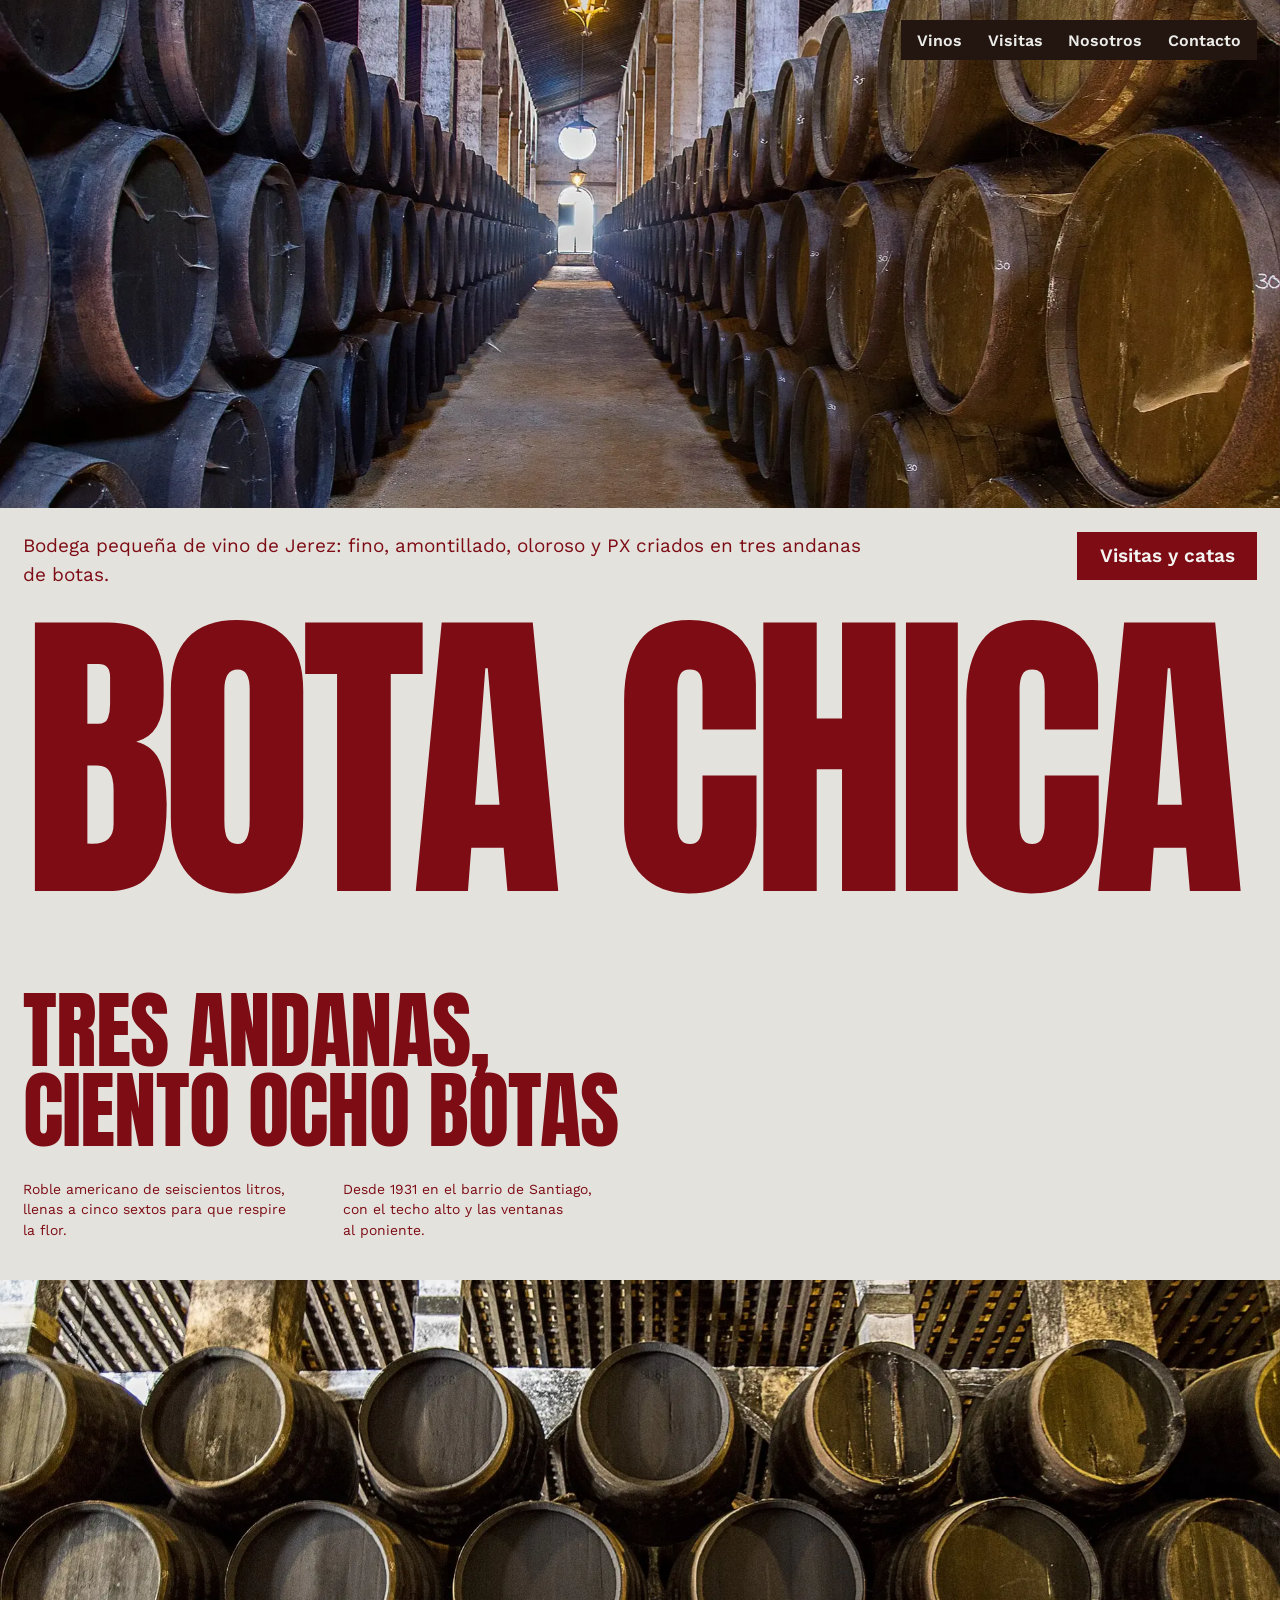
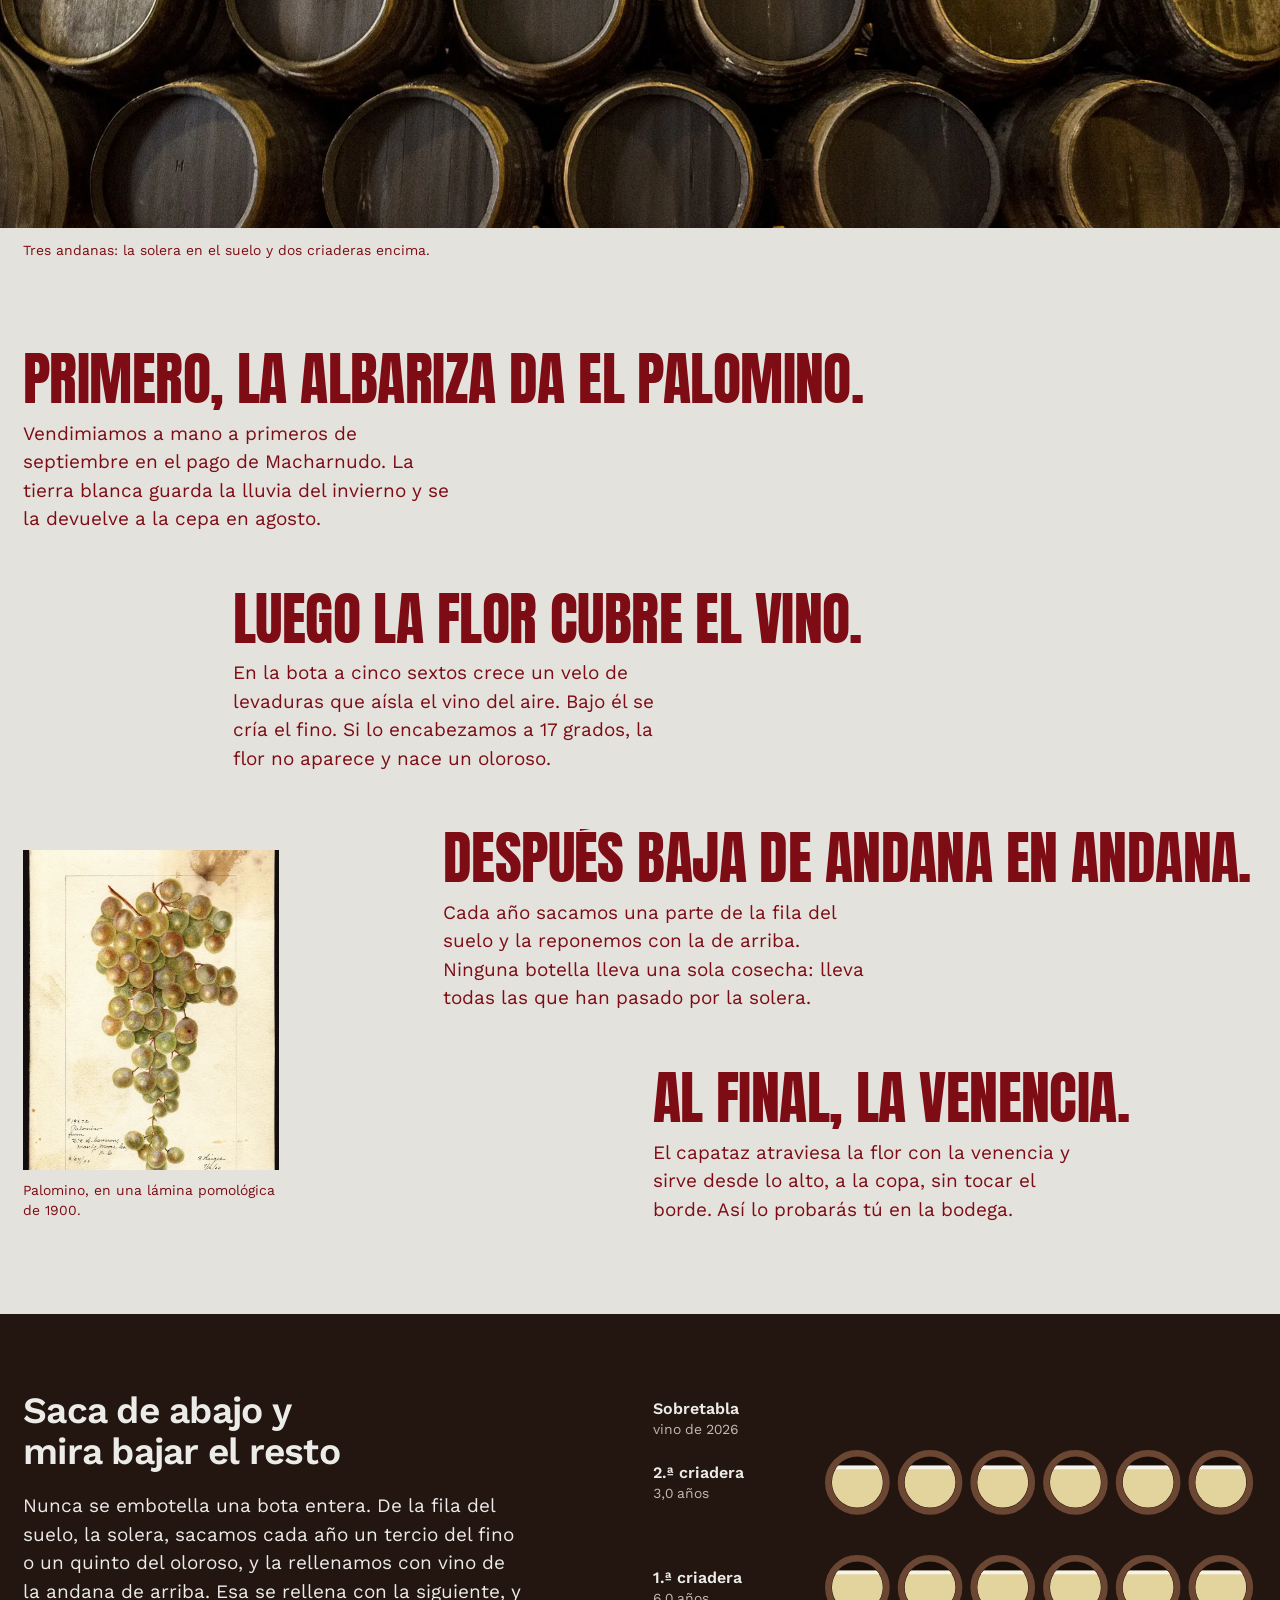
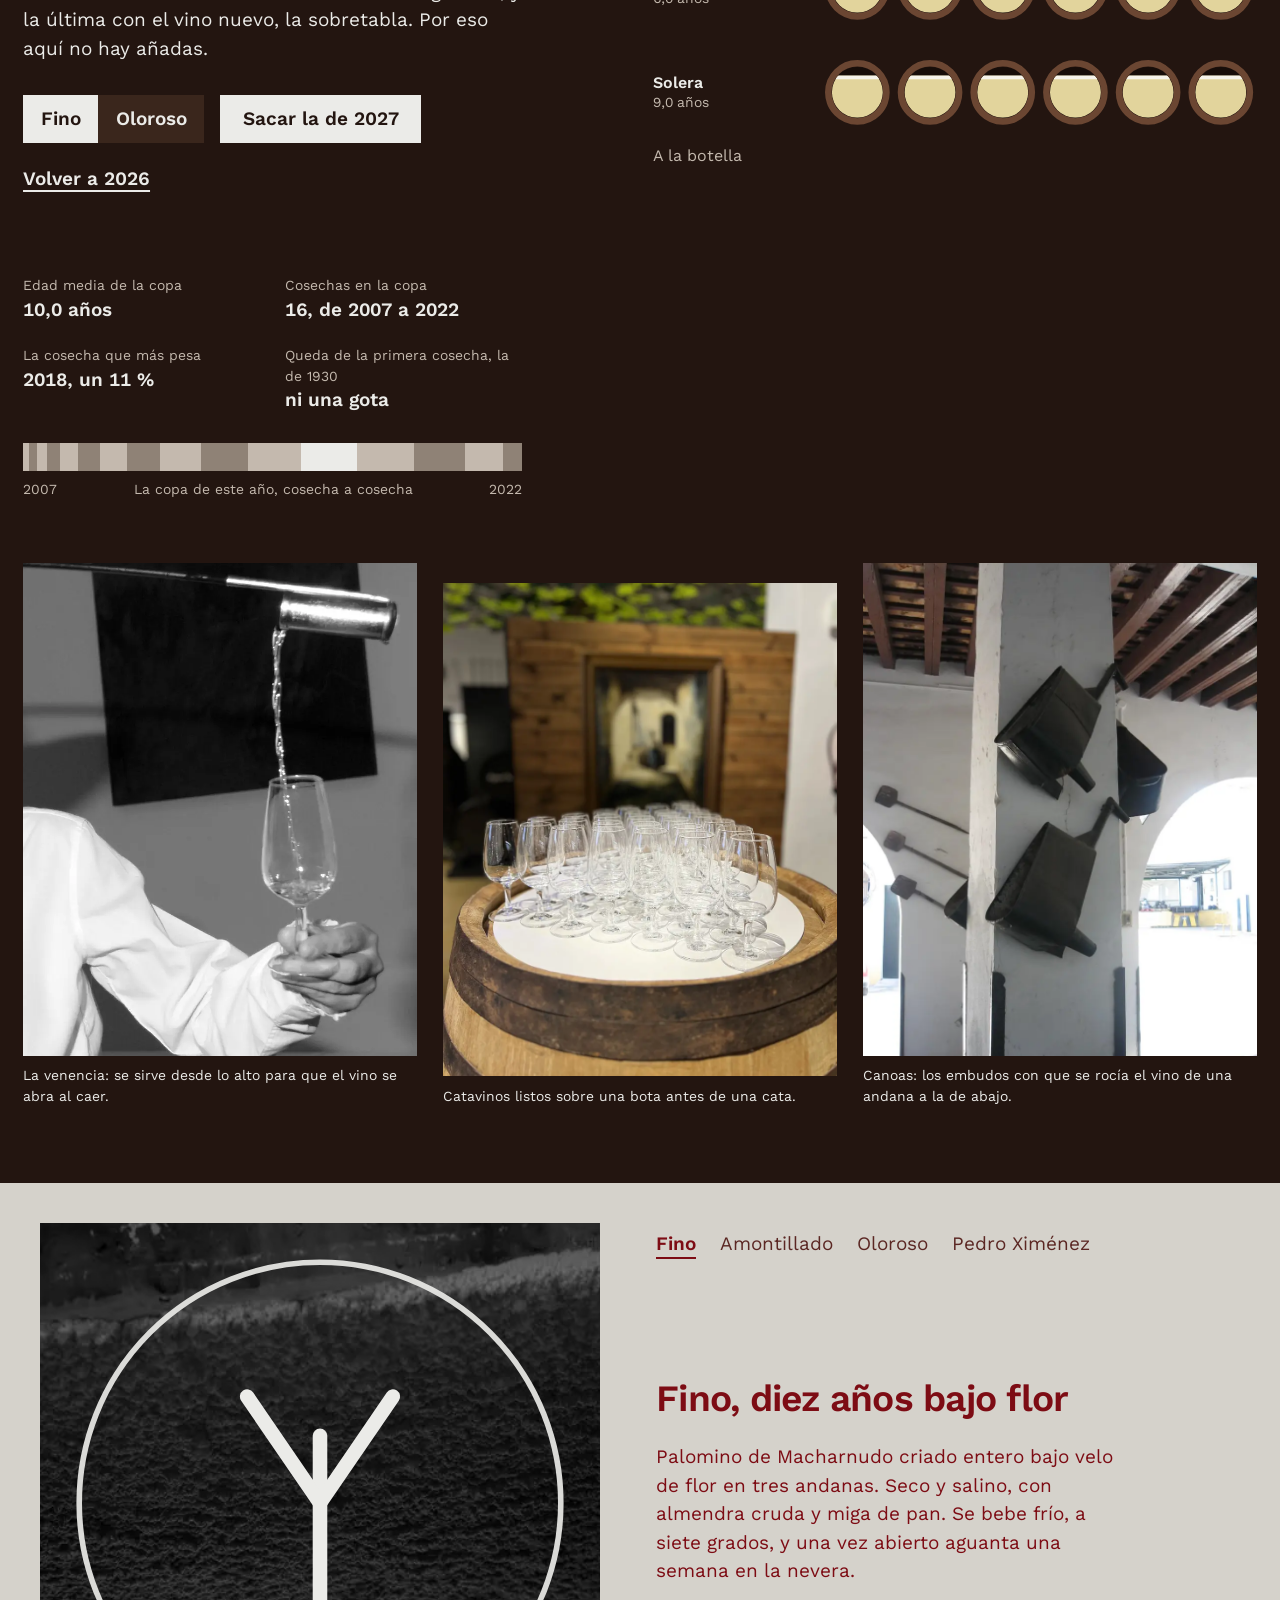
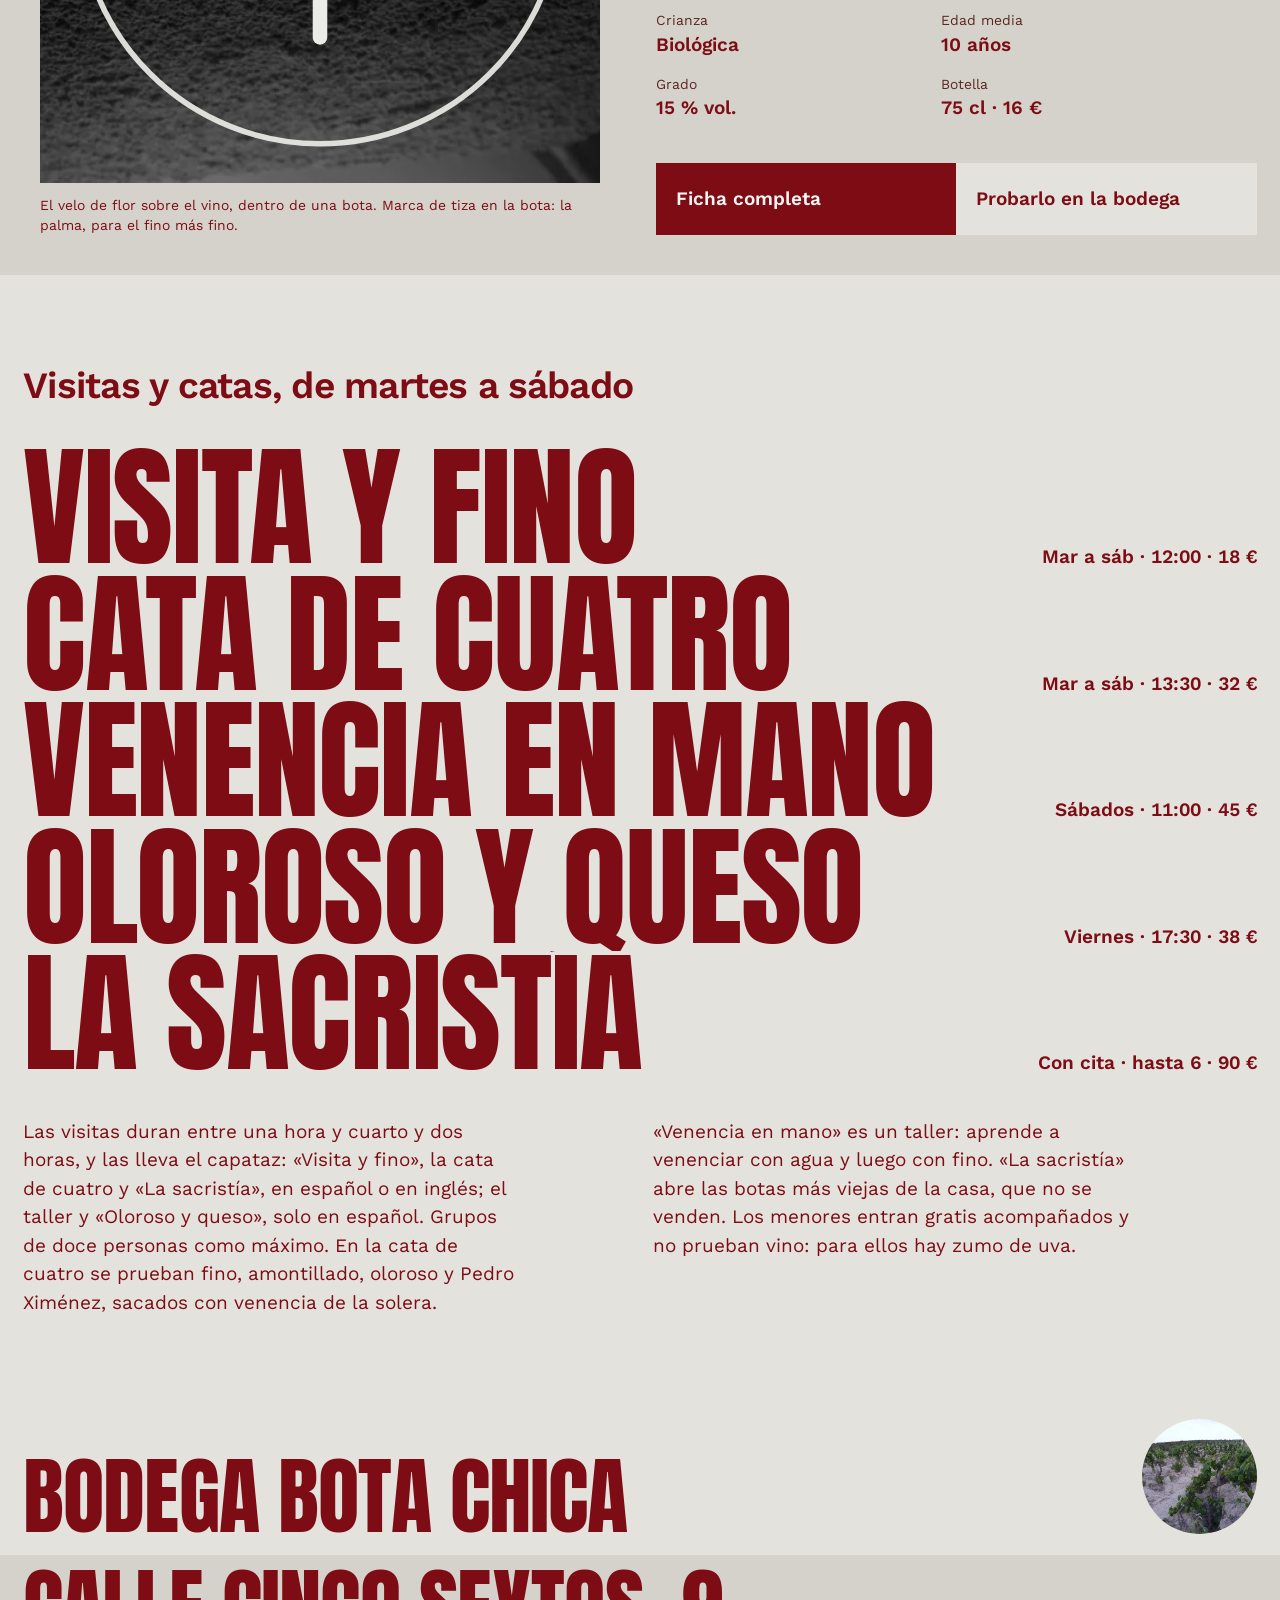
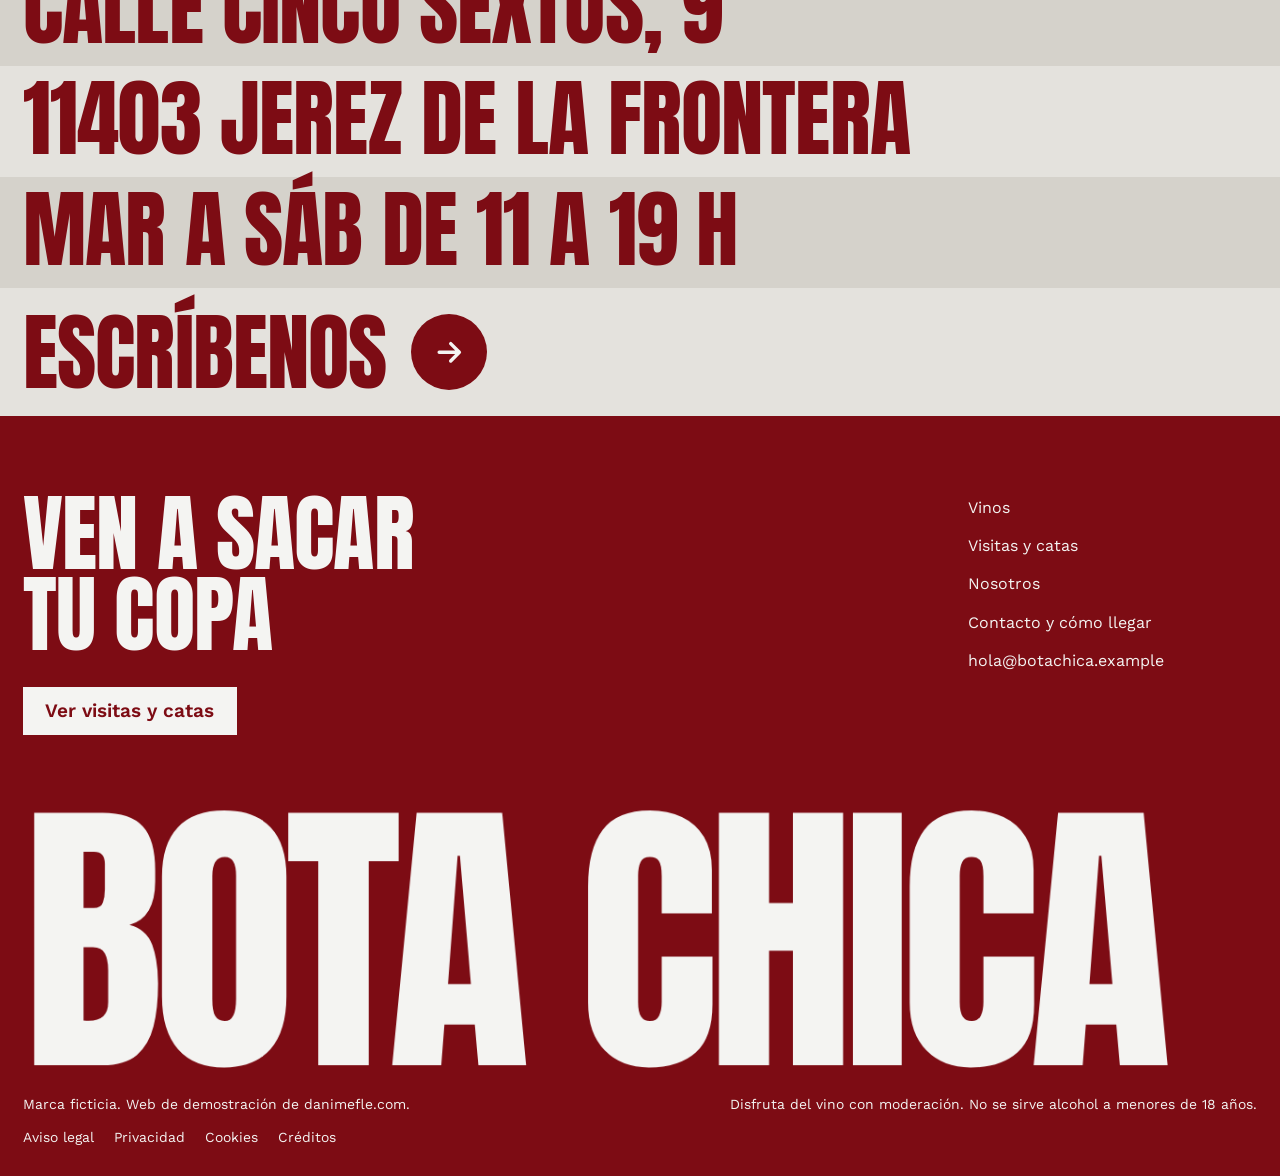
==== commit 3dc11a34: "Tú en toda la web, duraciones e idiomas de las visitas iguales en portada y visitas, sacristía de ma" ====
--- a/index.html
+++ b/index.html
@@ -121,7 +121,7 @@
         </li>
         <li class="step step--4" data-reveal>
           <h3 class="big step__line step__line--last lines"><span class="line"><span data-line>Al final, la venencia.</span></span></h3>
-          <p class="step__text">El capataz atraviesa la flor con la venencia y sirve desde lo alto, a la copa, sin tocar el borde. Así lo probará usted en la bodega.</p>
+          <p class="step__text">El capataz atraviesa la flor con la venencia y sirve desde lo alto, a la copa, sin tocar el borde. Así lo probarás tú en la bodega.</p>
         </li>
       </ol>
       <figure class="steps__plate" data-shutter>
@@ -155,7 +155,7 @@
             <div><dt>Edad media de la copa</dt><dd data-lee="edad">10,0 años</dd></div>
             <div><dt>Cosechas en la copa</dt><dd data-lee="cosechas">16, de 2007 a 2022</dd></div>
             <div><dt>La cosecha que más pesa</dt><dd data-lee="pesa">2018, un 11 %</dd></div>
-            <div><dt>Vino de 1930 que queda</dt><dd data-lee="fundacion">ni una gota</dd></div>
+            <div><dt>Queda de la primera cosecha, la de 1930</dt><dd data-lee="fundacion">ni una gota</dd></div>
           </dl>
           <div class="copa" aria-hidden="true" data-reveal style="--i:4">
             <div class="copa__strip" data-copa></div>
@@ -321,11 +321,11 @@
         <li data-reveal style="--i:0"><a class="cartel__row" href="visitas.html#visita-y-fino"><span class="cartel__name">Visita y fino</span><span class="cartel__fact">Mar a sáb · 12:00 · 18 €</span></a></li>
         <li data-reveal style="--i:1"><a class="cartel__row" href="visitas.html#cata-de-cuatro"><span class="cartel__name">Cata de cuatro</span><span class="cartel__fact">Mar a sáb · 13:30 · 32 €</span></a></li>
         <li data-reveal style="--i:2"><a class="cartel__row" href="visitas.html#venencia-en-mano"><span class="cartel__name">Venencia en mano</span><span class="cartel__fact">Sábados · 11:00 · 45 €</span></a></li>
-        <li data-reveal style="--i:3"><a class="cartel__row" href="visitas.html#oloroso-y-queso"><span class="cartel__name">Oloroso y queso</span><span class="cartel__fact">Viernes · 19:00 · 38 €</span></a></li>
+        <li data-reveal style="--i:3"><a class="cartel__row" href="visitas.html#oloroso-y-queso"><span class="cartel__name">Oloroso y queso</span><span class="cartel__fact">Viernes · 17:30 · 38 €</span></a></li>
         <li data-reveal style="--i:4"><a class="cartel__row" href="visitas.html#la-sacristia"><span class="cartel__name">La sacristía</span><span class="cartel__fact">Con cita · hasta 6 · 90 €</span></a></li>
       </ul>
       <div class="visitas__notas">
-        <p data-reveal style="--i:5">Cada visita dura hora y media y la lleva el capataz, en español o en inglés. Grupos de doce personas como máximo. En la cata de cuatro se prueban fino, amontillado, oloroso y Pedro Ximénez, sacados con venencia de la solera.</p>
+        <p data-reveal style="--i:5">Las visitas duran entre una hora y cuarto y dos horas, y las lleva el capataz: «Visita y fino», la cata de cuatro y «La sacristía», en español o en inglés; el taller y «Oloroso y queso», solo en español. Grupos de doce personas como máximo. En la cata de cuatro se prueban fino, amontillado, oloroso y Pedro Ximénez, sacados con venencia de la solera.</p>
         <p data-reveal style="--i:6">«Venencia en mano» es un taller: aprende a venenciar con agua y luego con fino. «La sacristía» abre las botas más viejas de la casa, que no se venden. Los menores entran gratis acompañados y no prueban vino: para ellos hay zumo de uva.</p>
       </div>
     </section>
--- a/assets/css/bota-chica.css
+++ b/assets/css/bota-chica.css
@@ -200,7 +200,7 @@
 .solera__text { grid-column: 1 / span 5; }
 .solera__text > p { margin-top: 1.25rem; color: var(--on-wood); }
 .solera__controls { display: none; flex-wrap: wrap; align-items: center; gap: 0.75rem 1rem; margin-top: 2rem; }
-.js .solera__controls { display: flex; }
+.solera__controls.is-ready { display: flex; }
 .vino-switch { display: flex; }
 .chip { min-height: 3rem; padding: 0 1.1rem; background: var(--wood-2); color: var(--on-wood); font-weight: 600; transition: background-color var(--t-hover) ease, color var(--t-hover) ease, transform var(--t-press) var(--ease-out); }
 .chip[aria-pressed="true"] { background: var(--on-wood); color: var(--wood); }
@@ -280,7 +280,7 @@
 .vino-panel { display: flex; flex-direction: column; gap: 1.5rem; }
 .vino-panel[hidden] { display: none; }
 .vino-panel + .vino-panel { margin-top: 3rem; }
-.js .vino-panel + .vino-panel { margin-top: 0; }
+.tabs-ready .vino-panel + .vino-panel { margin-top: 0; }
 .vino-panel > p { max-width: 40ch; }
 .vino-panel.is-entering { animation: panel-in 520ms var(--ease-out); }
 @keyframes panel-in { from { opacity: 0; transform: translateY(14px); } to { opacity: 1; transform: none; } }
@@ -381,10 +381,13 @@
   .mark { font-size: var(--fit); padding-bottom: 0.08em; }
   .hero .mark { --fit: calc((100vw - 2 * var(--margin)) / 2.02); line-height: 0.84; }
   .hero .mark__salto { display: block; }
-  .nav__toggle { display: inline-flex; align-items: center; }
-  .nav__list { display: none; position: absolute; right: 0; top: 3rem; flex-direction: column; gap: 0; background: var(--ink); min-width: 12rem; }
-  .nav.is-open .nav__list { display: flex; }
-  .nav__link { display: block; padding: 0.85rem 1.1rem; font-size: 1rem; color: var(--accent-ink); }
+  .nav-ready .nav__toggle { display: inline-flex; align-items: center; }
+  .nav-ready .nav__list { display: none; position: absolute; right: 0; top: 3rem; flex-direction: column; gap: 0; background: var(--ink); min-width: 12rem; }
+  .nav-ready .nav.is-open .nav__list { display: flex; }
+  .nav-ready .nav__link { display: block; padding: 0.85rem 1.1rem; font-size: 1rem; color: var(--accent-ink); }
+  /* Sin JavaScript los enlaces se quedan a la vista, en fila / Without JavaScript the links stay visible, in a row */
+  .nav__list { flex-wrap: wrap; justify-content: flex-end; gap: 0.25rem 1rem; }
+  .nav__link { display: inline-block; padding-block: 0.3rem; }
 
   .intro { min-height: 0; }
   .intro__head .big { font-size: 12vw; }
@@ -441,8 +444,12 @@
 }
 
 /* ============ MOVIMIENTO / MOTION ============ */
-/* Todos los estados ocultos viven aquí dentro: con movimiento reducido la página ya está terminada */
-/* Every hidden state lives in here: with reduced motion the page is already finished */
+/* Todos los estados ocultos viven aquí dentro: con movimiento reducido la página ya está terminada.
+   La carga del héroe va bajo .js (sus animaciones acaban siempre visibles); las entradas, bajo
+   .reveal-ready, que pone bota-chica.js con el observador ya puesto: si ese script falla, todo se ve. */
+/* Every hidden state lives in here: with reduced motion the page is already finished.
+   The hero load sits under .js (its animations always end visible); entrances sit under
+   .reveal-ready, set by bota-chica.js once the observer is in place: if that script fails, everything shows. */
 @media (prefers-reduced-motion: no-preference) {
   /* Carga: la foto se asienta, la fila de texto sube / Load: the photo settles, the text row rises */
   .js .hero__photo img { animation: asienta 1400ms var(--ease-soft) both; }
@@ -450,42 +457,42 @@
   .js .hero .mark__inner { display: block; animation: monumento 1000ms var(--ease-expo) both; }
 
   /* Entradas por sección / Section entrances */
-  .js [data-reveal] { opacity: 0; transform: translateY(24px); transition: opacity 700ms var(--ease-out), transform 900ms var(--ease-out); transition-delay: calc(var(--i, 0) * 80ms); }
-  .js [data-reveal].is-in { opacity: 1; transform: none; }
-  .js .lines [data-line] { transform: translateY(105%); transition: transform 900ms var(--ease-expo); transition-delay: calc(var(--i, 0) * 110ms); }
-  .js .is-in .lines [data-line], .js .lines.is-in [data-line], .js .is-in.lines [data-line] { transform: none; }
-  .js .step[data-reveal] { opacity: 1; transform: none; }
-  .js .step .step__text { opacity: 0; transform: translateY(16px); transition: opacity 700ms var(--ease-out) 260ms, transform 800ms var(--ease-out) 260ms; }
-  .js .step.is-in .step__text { opacity: 1; transform: none; }
+  .reveal-ready [data-reveal] { opacity: 0; transform: translateY(24px); transition: opacity 700ms var(--ease-out), transform 900ms var(--ease-out); transition-delay: calc(var(--i, 0) * 80ms); }
+  .reveal-ready [data-reveal].is-in { opacity: 1; transform: none; }
+  .reveal-ready .lines [data-line] { transform: translateY(105%); transition: transform 900ms var(--ease-expo); transition-delay: calc(var(--i, 0) * 110ms); }
+  .reveal-ready .is-in .lines [data-line], .reveal-ready .lines.is-in [data-line], .reveal-ready .is-in.lines [data-line] { transform: none; }
+  .reveal-ready .step[data-reveal] { opacity: 1; transform: none; }
+  .reveal-ready .step .step__text { opacity: 0; transform: translateY(16px); transition: opacity 700ms var(--ease-out) 260ms, transform 800ms var(--ease-out) 260ms; }
+  .reveal-ready .step.is-in .step__text { opacity: 1; transform: none; }
 
   /* Las listas del cartel entran de lado / Poster rows slide in sideways */
-  .js .cartel [data-reveal] { transform: translateX(-32px); }
-  .js .cartel [data-reveal].is-in { transform: none; }
+  .reveal-ready .cartel [data-reveal] { transform: translateX(-32px); }
+  .reveal-ready .cartel [data-reveal].is-in { transform: none; }
 
   /* Las filas de dirección se rellenan de izquierda a derecha / Address rows fill left to right */
-  .js .donde .fila { opacity: 0; transform: translateY(16px); transition: opacity 600ms var(--ease-out), transform 700ms var(--ease-out); }
-  .js .donde.is-in .fila { opacity: 1; transform: none; }
-  .js .donde.is-in .fila:nth-child(2) { transition-delay: 60ms; }
-  .js .donde.is-in .fila:nth-child(3) { transition-delay: 120ms; }
-  .js .donde.is-in .fila:nth-child(4) { transition-delay: 180ms; }
-  .js .donde.is-in .fila:nth-child(5) { transition-delay: 240ms; }
-  .js .donde.is-in .fila:nth-child(6) { transition-delay: 300ms; }
+  .reveal-ready .donde .fila { opacity: 0; transform: translateY(16px); transition: opacity 600ms var(--ease-out), transform 700ms var(--ease-out); }
+  .reveal-ready .donde.is-in .fila { opacity: 1; transform: none; }
+  .reveal-ready .donde.is-in .fila:nth-child(2) { transition-delay: 60ms; }
+  .reveal-ready .donde.is-in .fila:nth-child(3) { transition-delay: 120ms; }
+  .reveal-ready .donde.is-in .fila:nth-child(4) { transition-delay: 180ms; }
+  .reveal-ready .donde.is-in .fila:nth-child(5) { transition-delay: 240ms; }
+  .reveal-ready .donde.is-in .fila:nth-child(6) { transition-delay: 300ms; }
 
   /* Obturador para las fotos / Shutter for photographs */
   /* El marco de la panorámica se abre; las fotos sueltas aparecen y se asientan (un recorte en la propia
      imagen impediría su carga diferida) */
   /* The panorama frame opens; single photos fade in and settle (a clip on the image itself would block
      its lazy loading) */
-  .js [data-shutter] .intro__frame { clip-path: inset(0 0 100% 0); transition: clip-path 1100ms var(--ease-in-out); }
-  .js [data-shutter].is-in .intro__frame { clip-path: inset(0); }
-  .js [data-shutter] > img { opacity: 0; transform: scale(1.05); transition: opacity 900ms var(--ease-out), transform 1400ms var(--ease-soft); }
-  .js [data-shutter].is-in > img { opacity: 1; transform: none; }
+  .reveal-ready [data-shutter] .intro__frame { clip-path: inset(0 0 100% 0); transition: clip-path 1100ms var(--ease-in-out); }
+  .reveal-ready [data-shutter].is-in .intro__frame { clip-path: inset(0); }
+  .reveal-ready [data-shutter] > img { opacity: 0; transform: scale(1.05); transition: opacity 900ms var(--ease-out), transform 1400ms var(--ease-soft); }
+  .reveal-ready [data-shutter].is-in > img { opacity: 1; transform: none; }
 
   /* Las botas aparecen fila a fila / The casks appear row by row */
-  .js .andana .andana__svg { opacity: 0; transform: translateY(18px); transition: opacity 600ms var(--ease-out), transform 800ms var(--ease-out); }
-  .js .andanas.is-in .andana .andana__svg { opacity: 1; transform: none; }
-  .js .andanas.is-in .andana[data-fila="1"] .andana__svg { transition-delay: 120ms; }
-  .js .andanas.is-in .andana[data-fila="0"] .andana__svg { transition-delay: 240ms; }
+  .reveal-ready .andana .andana__svg { opacity: 0; transform: translateY(18px); transition: opacity 600ms var(--ease-out), transform 800ms var(--ease-out); }
+  .reveal-ready .andanas.is-in .andana .andana__svg { opacity: 1; transform: none; }
+  .reveal-ready .andanas.is-in .andana[data-fila="1"] .andana__svg { transition-delay: 120ms; }
+  .reveal-ready .andanas.is-in .andana[data-fila="0"] .andana__svg { transition-delay: 240ms; }
 }
 @media (prefers-reduced-motion: reduce) {
   .vino, .tiza__marca path, .copa__strip span, .cartel__row::before { transition: none; }
@@ -807,3 +814,15 @@
 /* Home navigation on a solid ground so it reads over any part of the photo */
 .hero .nav { background: var(--wood); padding: 0.35rem 1rem; }
 .hero .nav__link, .hero .nav__toggle { color: var(--on-wood); }
+
+/* Solera ocupada: controles atenuados y aviso de estado / Busy solera: dimmed controls and status note */
+.solera [aria-disabled="true"] { opacity: 0.55; cursor: progress; }
+.solera__estado { margin-top: 0.75rem; min-height: 1.45em; color: var(--on-wood); }
+
+/* Páginas de texto: una columna centrada, sin fotos al lado / Text pages: one centred column, no photos beside it */
+.prosa-pagina { display: block; }
+.prosa-pagina .prosa { margin-inline: auto; max-width: 46rem; }
+.prosa-pagina .prosa:has(.tabla--cred) { max-width: 72rem; }
+.prosa-pagina .prosa p { max-width: none; }
+/* Aviso del formulario sin JavaScript / No-JavaScript form note */
+.form__nojs { padding: 1rem; background: var(--surface); }
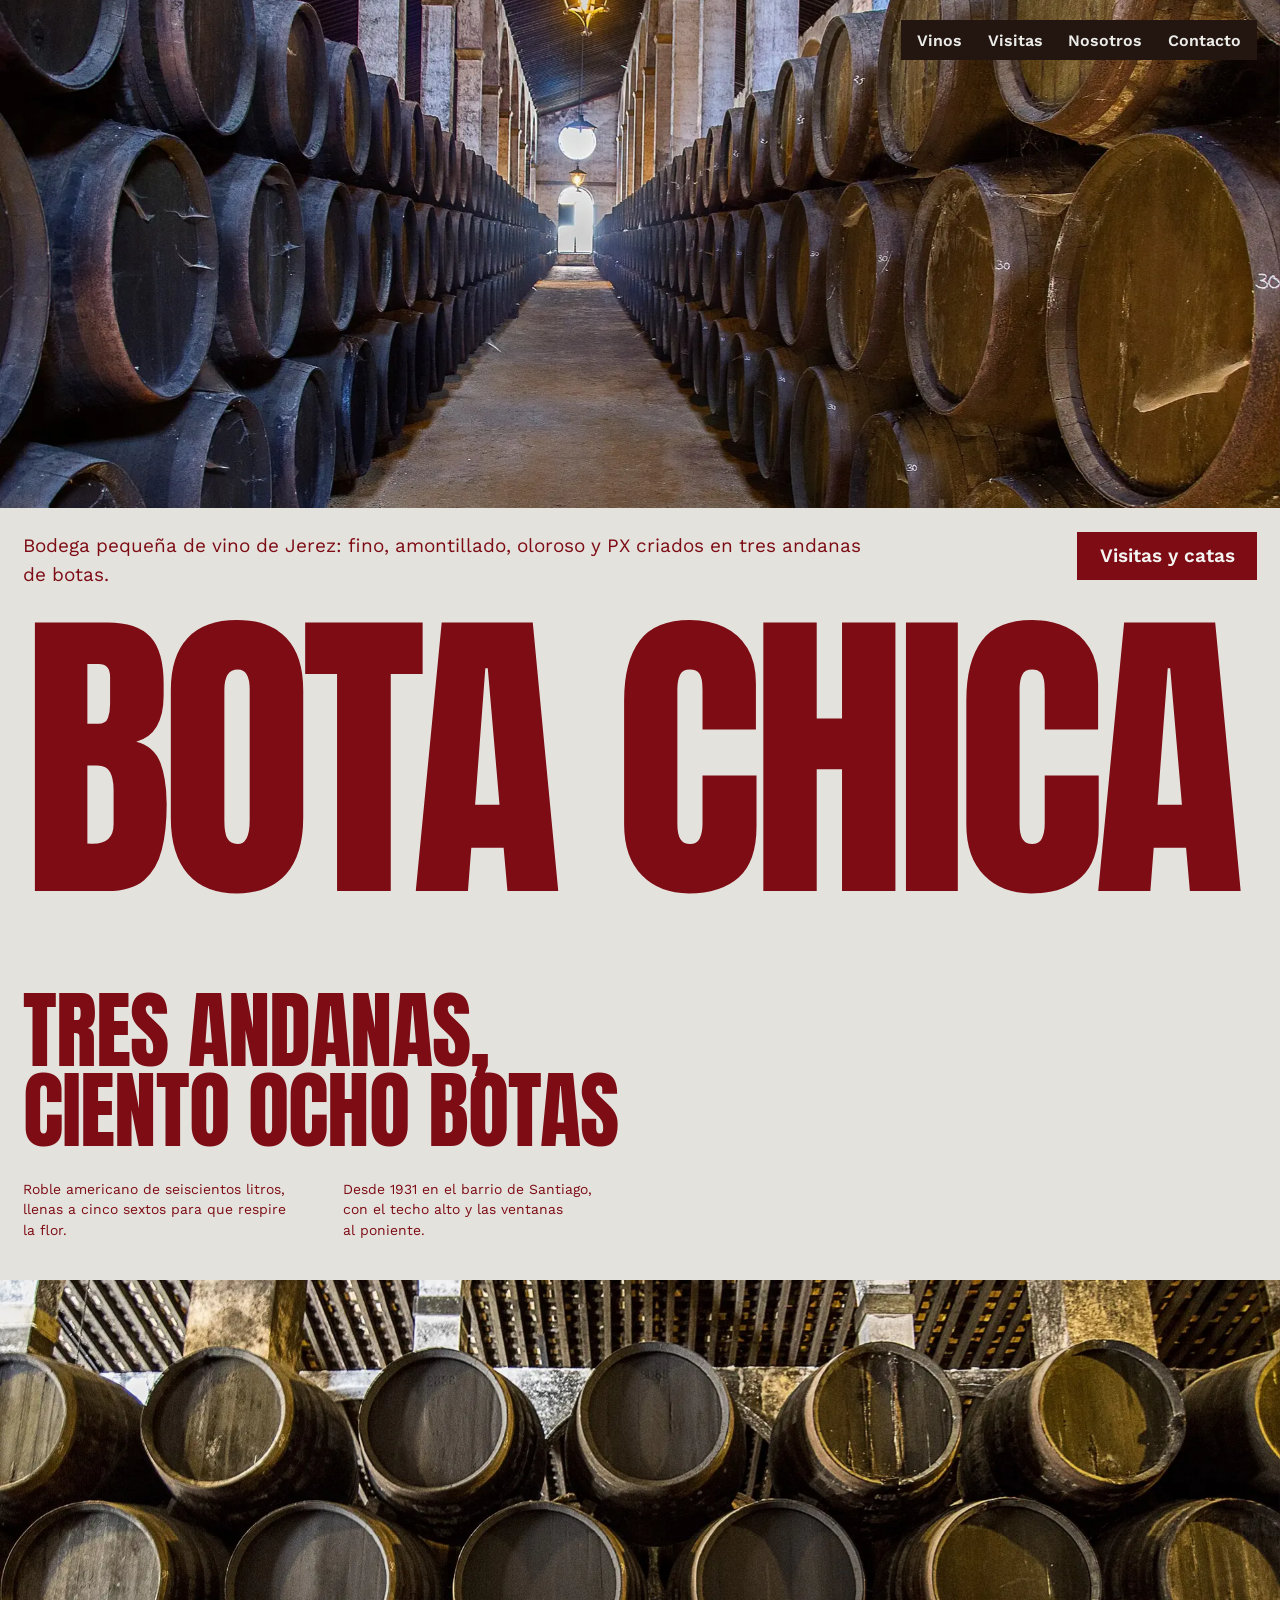
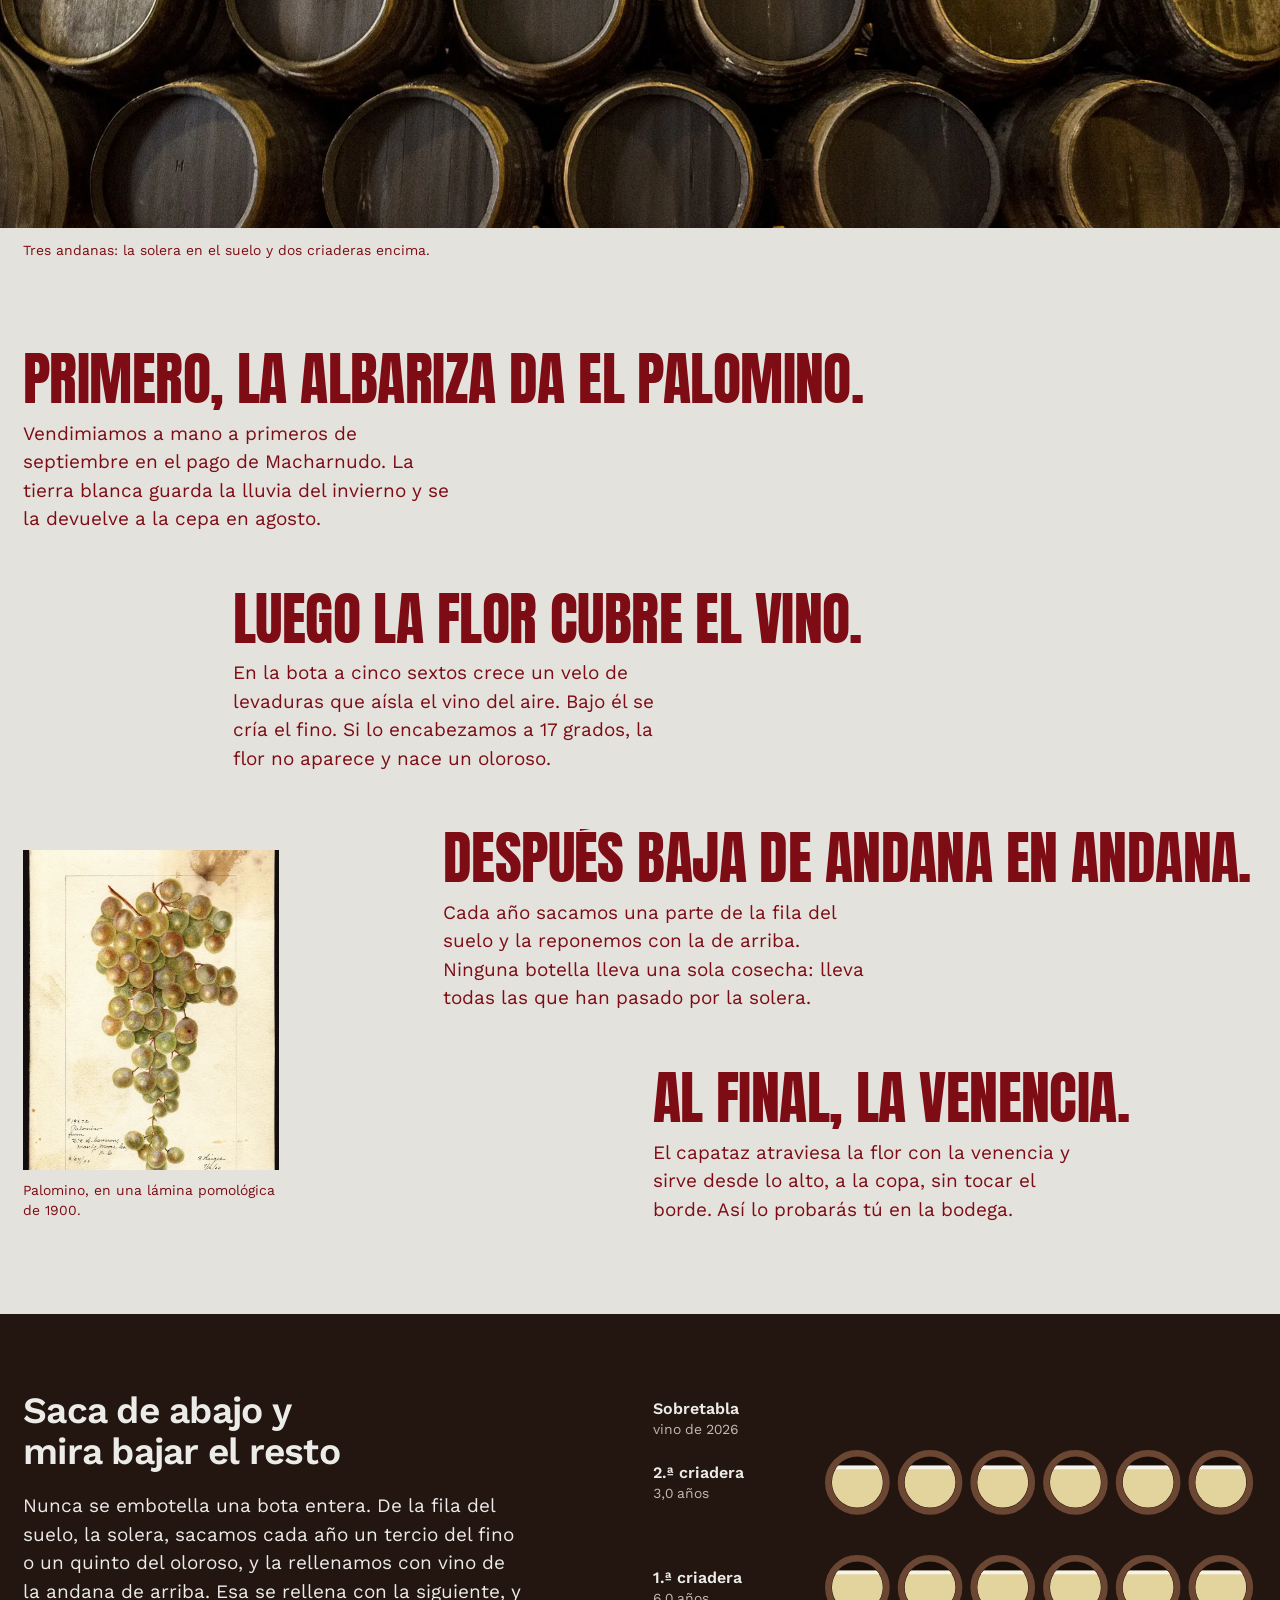
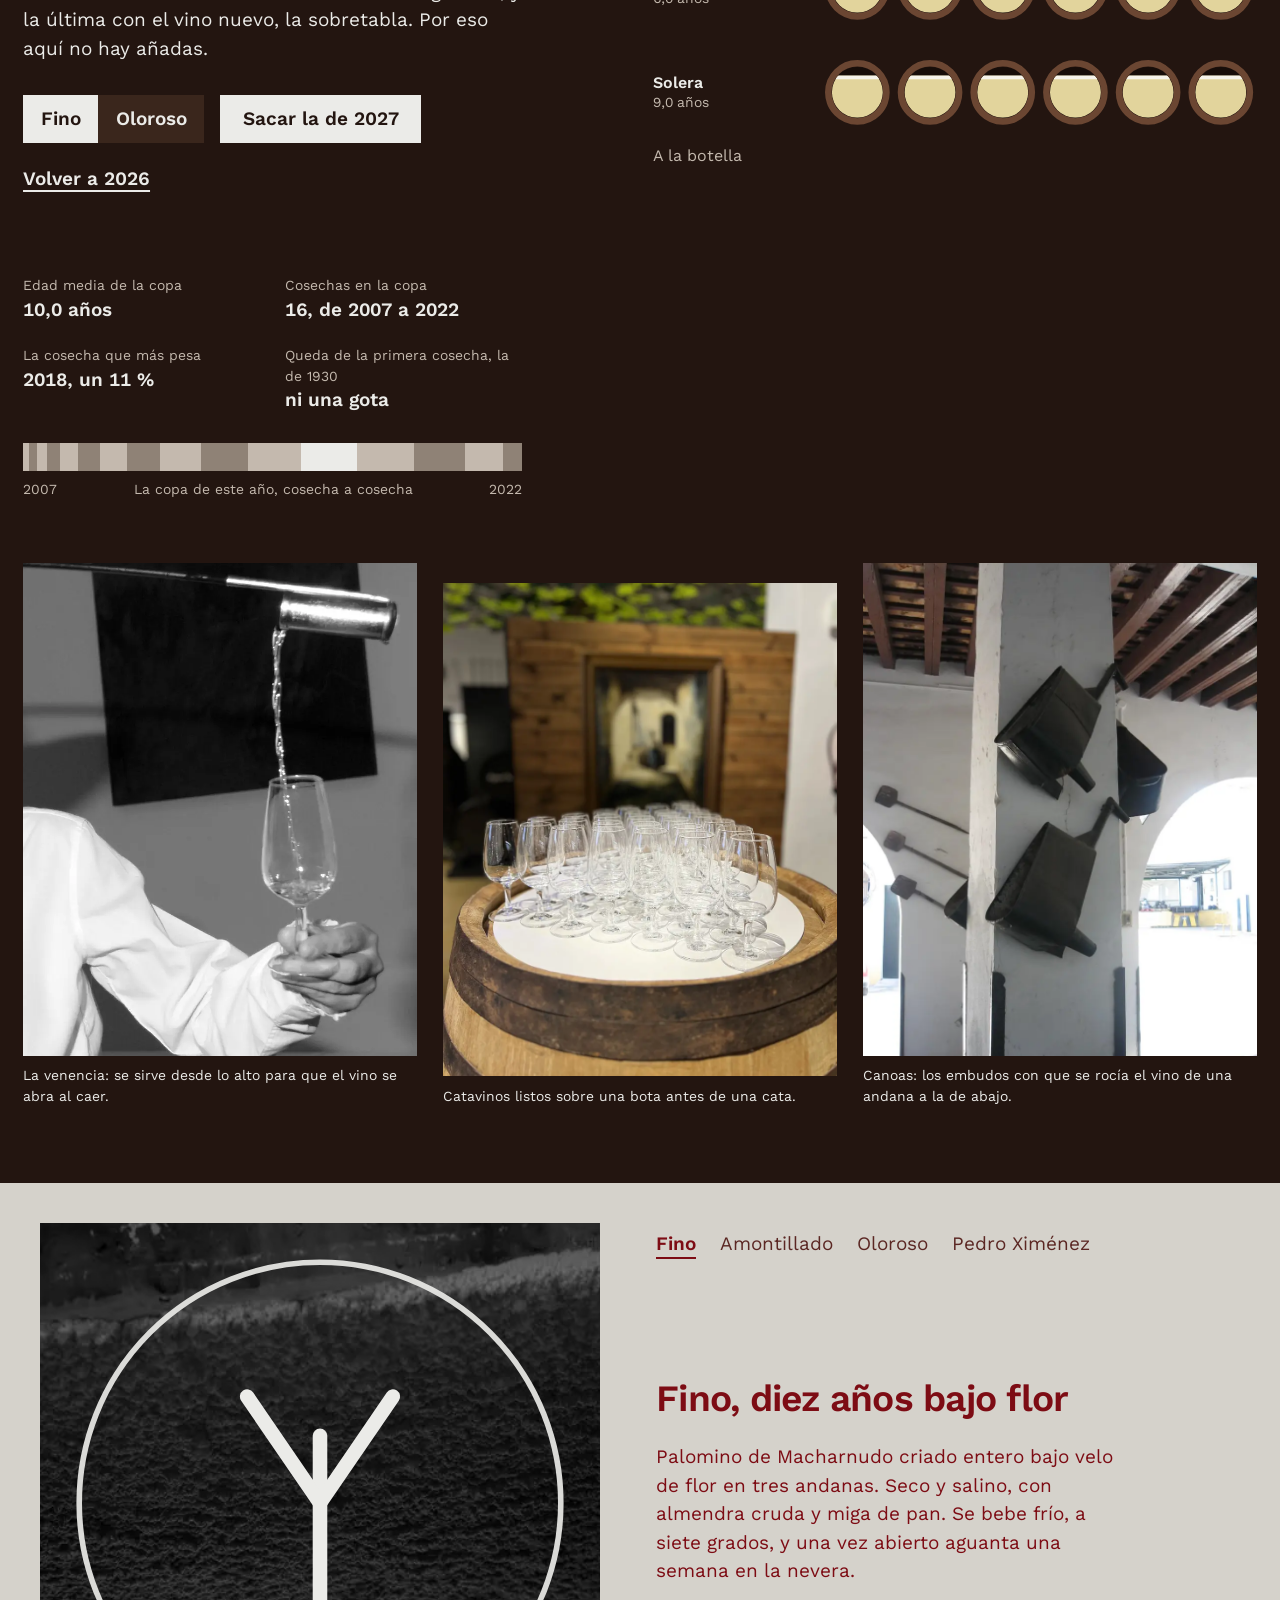
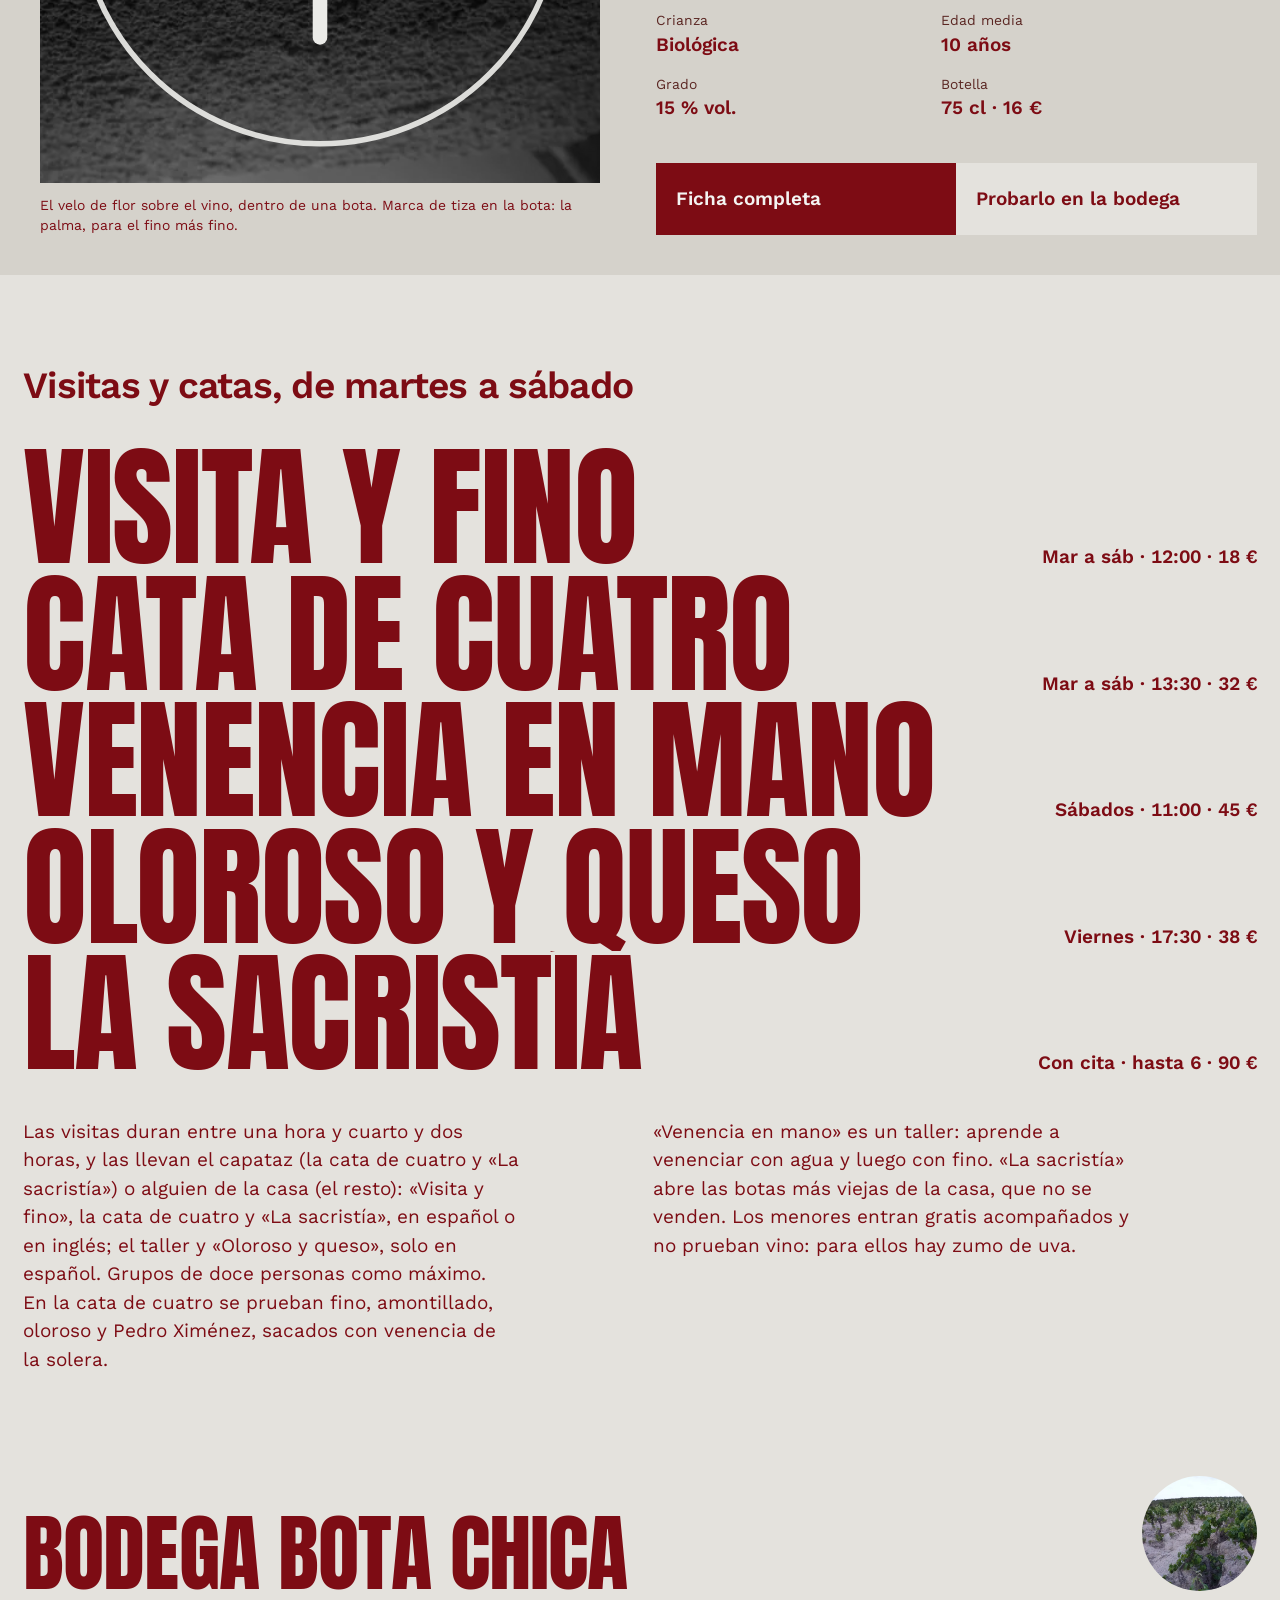
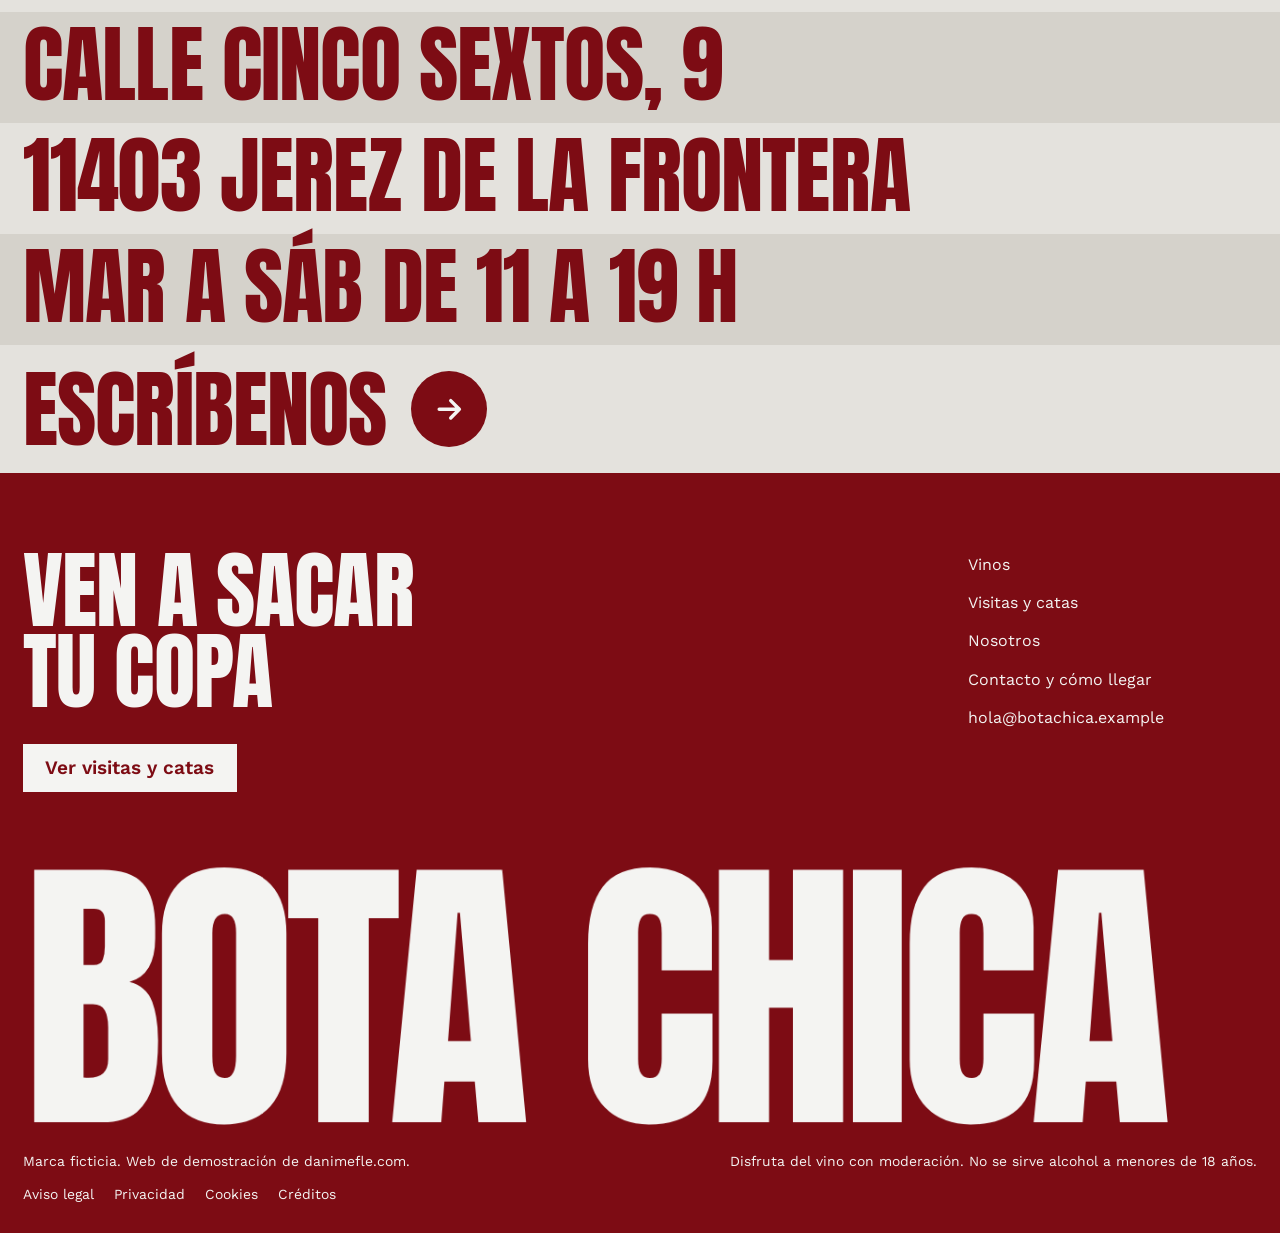
==== commit 6884d6b2: "Visitas: el capataz no coincide en dos visitas a la vez" ====
--- a/index.html
+++ b/index.html
@@ -325,7 +325,7 @@
         <li data-reveal style="--i:4"><a class="cartel__row" href="visitas.html#la-sacristia"><span class="cartel__name">La sacristía</span><span class="cartel__fact">Con cita · hasta 6 · 90 €</span></a></li>
       </ul>
       <div class="visitas__notas">
-        <p data-reveal style="--i:5">Las visitas duran entre una hora y cuarto y dos horas, y las lleva el capataz: «Visita y fino», la cata de cuatro y «La sacristía», en español o en inglés; el taller y «Oloroso y queso», solo en español. Grupos de doce personas como máximo. En la cata de cuatro se prueban fino, amontillado, oloroso y Pedro Ximénez, sacados con venencia de la solera.</p>
+        <p data-reveal style="--i:5">Las visitas duran entre una hora y cuarto y dos horas, y las llevan el capataz (la cata de cuatro y «La sacristía») o alguien de la casa (el resto): «Visita y fino», la cata de cuatro y «La sacristía», en español o en inglés; el taller y «Oloroso y queso», solo en español. Grupos de doce personas como máximo. En la cata de cuatro se prueban fino, amontillado, oloroso y Pedro Ximénez, sacados con venencia de la solera.</p>
         <p data-reveal style="--i:6">«Venencia en mano» es un taller: aprende a venenciar con agua y luego con fino. «La sacristía» abre las botas más viejas de la casa, que no se venden. Los menores entran gratis acompañados y no prueban vino: para ellos hay zumo de uva.</p>
       </div>
     </section>
